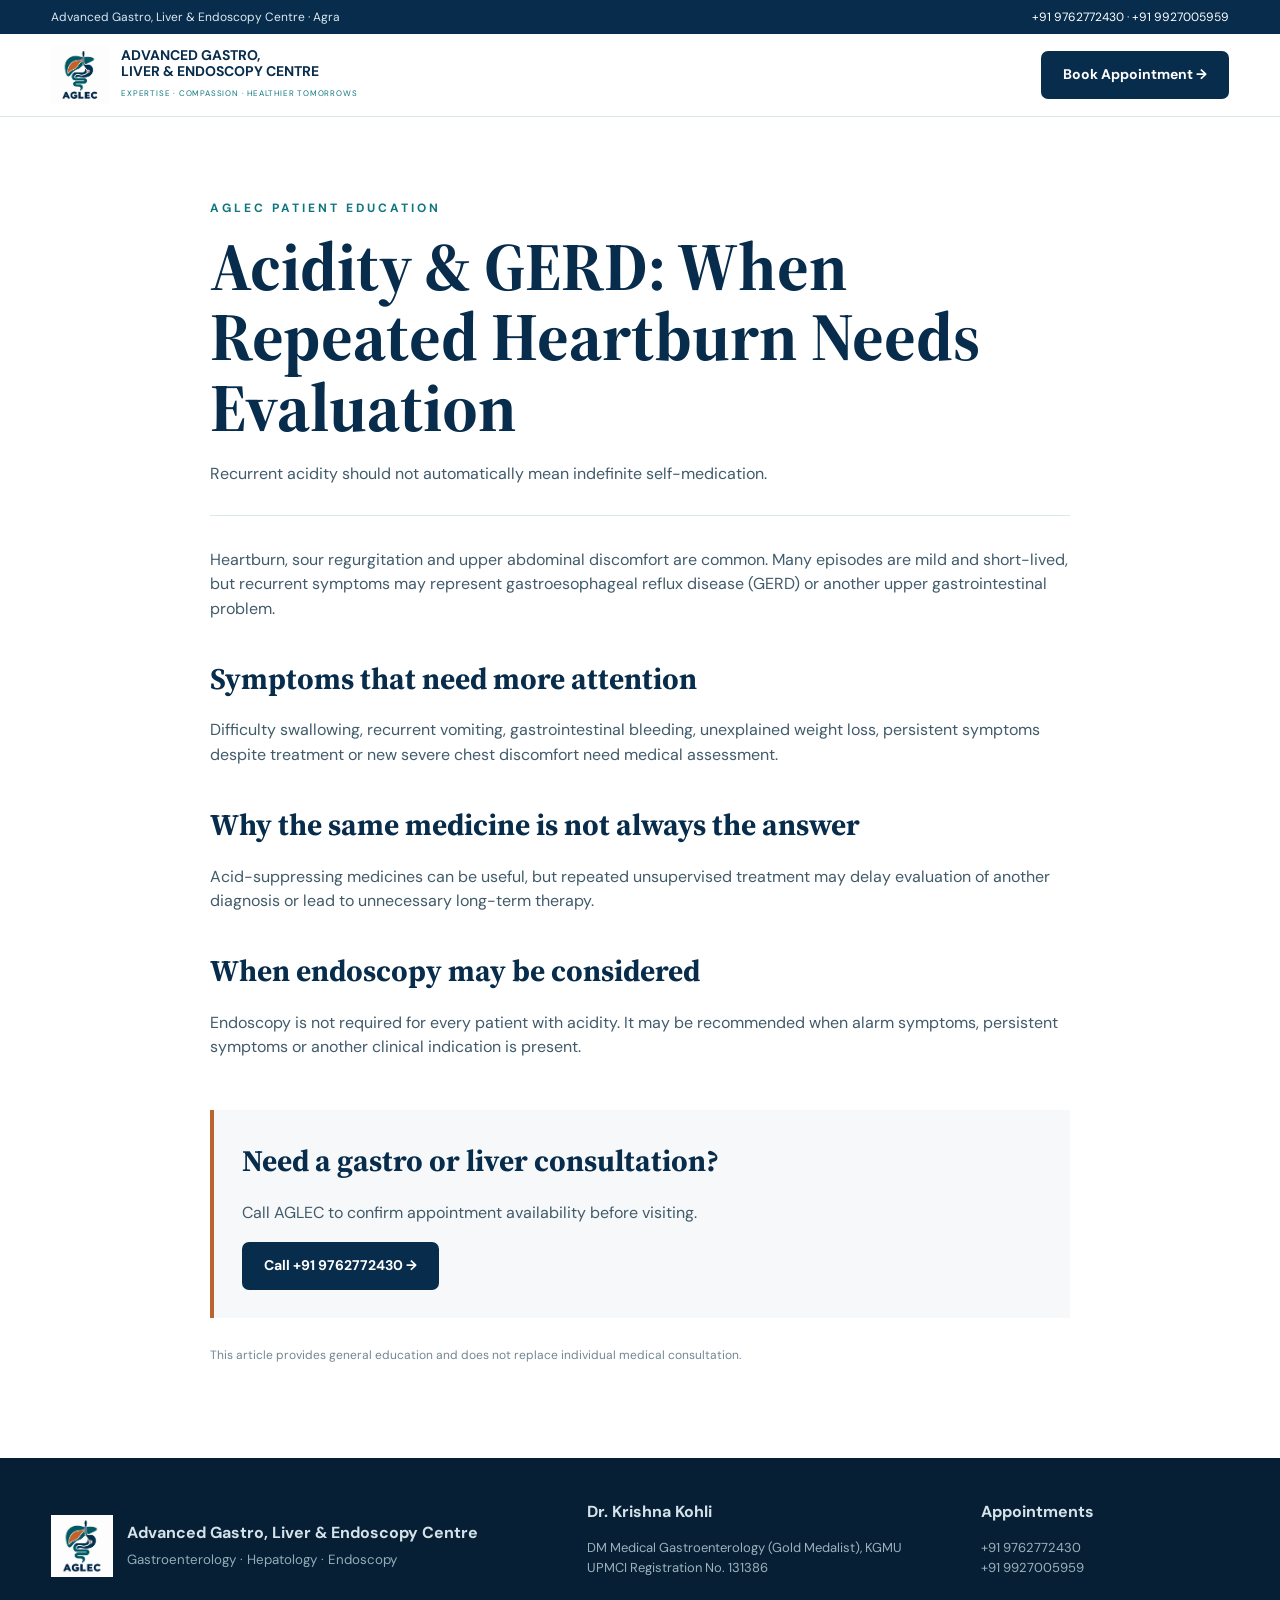
==== blog-acidity-gerd-agra.html @ e85289e2 "Add files via upload" ====
<!doctype html><html lang="en-IN"><head><meta charset="utf-8"><meta name="viewport" content="width=device-width,initial-scale=1"><meta name="theme-color" content="#082d4c"><link rel="stylesheet" href="styles.css"><link rel="icon" href="aglec-logo.jpg"><link rel="preconnect" href="https://fonts.googleapis.com"><link rel="preconnect" href="https://fonts.gstatic.com" crossorigin><link href="https://fonts.googleapis.com/css2?family=DM+Sans:wght@400;500;600;700&family=Source+Serif+4:opsz,wght@8..60,600;8..60,700&display=swap" rel="stylesheet"><title>Acidity & GERD: When Repeated Heartburn Needs Evaluation | AGLEC Agra</title><meta name="description" content="Recurrent acidity should not automatically mean indefinite self-medication."><link rel="canonical" href="https://singhpradi-cyber.github.io/aglec/blog-acidity-gerd-agra.html"></head><body><div class="topbar"><div class="wrap topbar-row"><span>Advanced Gastro, Liver & Endoscopy Centre · Agra</span><span><a href="tel:+919762772430">+91 9762772430</a> · <a href="tel:+919927005959">+91 9927005959</a></span></div></div><header class="header"><div class="wrap header-row"><a class="brand" href="index.html"><img src="aglec-logo.jpg" alt="AGLEC logo"><div><strong>ADVANCED GASTRO,<br>LIVER & ENDOSCOPY CENTRE</strong><small>EXPERTISE · COMPASSION · HEALTHIER TOMORROWS</small></div></a><a class="book" style="margin-left:auto" href="tel:+919762772430">Book Appointment →</a></div></header><main><article class="article wrap"><div class="eyebrow">AGLEC PATIENT EDUCATION</div><h1>Acidity & GERD: When Repeated Heartburn Needs Evaluation</h1><p class="article-deck">Recurrent acidity should not automatically mean indefinite self-medication.</p><p>Heartburn, sour regurgitation and upper abdominal discomfort are common. Many episodes are mild and short-lived, but recurrent symptoms may represent gastroesophageal reflux disease (GERD) or another upper gastrointestinal problem.</p><h2>Symptoms that need more attention</h2><p>Difficulty swallowing, recurrent vomiting, gastrointestinal bleeding, unexplained weight loss, persistent symptoms despite treatment or new severe chest discomfort need medical assessment.</p><h2>Why the same medicine is not always the answer</h2><p>Acid-suppressing medicines can be useful, but repeated unsupervised treatment may delay evaluation of another diagnosis or lead to unnecessary long-term therapy.</p><h2>When endoscopy may be considered</h2><p>Endoscopy is not required for every patient with acidity. It may be recommended when alarm symptoms, persistent symptoms or another clinical indication is present.</p><div class="article-cta"><h2>Need a gastro or liver consultation?</h2><p>Call AGLEC to confirm appointment availability before visiting.</p><a class="book" href="tel:+919762772430">Call +91 9762772430 →</a></div><p class="article-note">This article provides general education and does not replace individual medical consultation.</p></article></main><footer><div class="wrap footer-grid"><div class="footer-brand"><img src="aglec-logo.jpg" alt="AGLEC logo"><div><strong>Advanced Gastro, Liver & Endoscopy Centre</strong><small>Gastroenterology · Hepatology · Endoscopy</small></div></div><div><strong>Dr. Krishna Kohli</strong><p>DM Medical Gastroenterology (Gold Medalist), KGMU<br>UPMCI Registration No. 131386</p></div><div><strong>Appointments</strong><p><a href="tel:+919762772430">+91 9762772430</a><br><a href="tel:+919927005959">+91 9927005959</a></p></div></div></footer></body></html>
---- styles.css ----
:root{--navy:#082d4c;--navy2:#0b3d63;--teal:#0f7680;--orange:#b9652f;--orange2:#e7a06f;--ink:#172b3b;--muted:#647482;--bg:#f7fafb;--line:#dce7ea;--white:#fff;--shadow:0 20px 50px rgba(11,45,73,.08)}*{box-sizing:border-box}html{scroll-behavior:smooth}body{margin:0;font-family:'DM Sans',sans-serif;color:var(--ink);background:#fff;line-height:1.55}a{color:inherit;text-decoration:none}img{max-width:100%;display:block}.wrap{width:min(1240px,92%);margin:auto}.topbar{background:var(--navy);color:#dbe8ef;font-size:12px}.topbar-row{min-height:34px;display:flex;align-items:center;justify-content:space-between;gap:20px}.topbar a{color:#fff}.header{position:sticky;top:0;z-index:30;background:rgba(255,255,255,.97);border-bottom:1px solid var(--line);backdrop-filter:blur(10px)}.header-row{min-height:82px;display:flex;align-items:center;gap:28px}.brand{display:flex;align-items:center;gap:12px;min-width:300px}.brand img{width:58px;height:58px;object-fit:contain}.brand strong{font-size:14px;line-height:1.15;color:var(--navy);display:block}.brand small{font-size:8px;letter-spacing:.8px;color:var(--teal)}.desktop-nav{display:flex;align-items:center;gap:22px;margin-left:auto}.desktop-nav a{font-size:13px;font-weight:600;color:#244157}.desktop-nav a:hover{color:var(--teal)}.book,.outline,.whatsapp,.light-btn{display:inline-flex;align-items:center;justify-content:center;gap:10px;min-height:48px;padding:0 22px;border-radius:7px;font-weight:700;font-size:14px;white-space:nowrap}.book{background:var(--navy);color:#fff}.book:hover{background:#0c436d}.top-book{background:var(--orange);margin-left:8px}.outline{border:1.5px solid var(--navy);color:var(--navy);background:#fff}.whatsapp{background:#118a6b;color:#fff}.menu-btn{display:none;margin-left:auto;background:none;border:0;font-size:28px;color:var(--navy)}.mobile-menu{display:none;background:white;border-top:1px solid var(--line);padding:10px 4% 18px}.mobile-menu a{display:block;padding:12px 0;border-bottom:1px solid #eef3f4;font-weight:600}.hero{background:linear-gradient(100deg,#fff 0%,#f6fbfc 53%,#e8f5f8 100%);overflow:hidden}.hero-grid{min-height:640px;display:grid;grid-template-columns:1fr 1.05fr;align-items:stretch}.hero-copy{padding:68px 44px 54px 0;align-self:center}.eyebrow{font-size:12px;font-weight:700;letter-spacing:3px;color:var(--teal);margin-bottom:14px}.eyebrow.light{color:#9ad7dc}.hero h1,.section h2,.doctor-section h2{font-family:'Source Serif 4',serif}.hero h1{font-size:clamp(46px,5vw,72px);line-height:.98;letter-spacing:-2px;color:var(--navy);margin:0 0 24px}.hero h1 span{color:var(--orange)}.hero-copy>p{font-size:17px;color:#334d60;max-width:640px}.actions{display:flex;gap:14px;flex-wrap:wrap;margin:28px 0}.hero-features{display:grid;grid-template-columns:repeat(4,1fr);gap:0;margin-top:30px;border-top:1px solid var(--line);padding-top:25px}.hero-features div{padding:0 15px;border-right:1px solid var(--line);font-size:12px;color:#3a5669}.hero-features div:first-child{padding-left:0}.hero-features div:last-child{border-right:0}.hero-visual{position:relative;min-height:640px;display:flex;align-items:stretch}.hero-anatomy{width:100%;height:100%;object-fit:cover;object-position:center}.doctor-card{position:absolute;right:18px;top:35px;width:300px;background:rgba(255,255,255,.95);border-radius:8px;box-shadow:var(--shadow);overflow:hidden}.doctor-card>img{height:245px;width:100%;object-fit:cover;object-position:center 20%}.doctor-card-copy{padding:16px 18px 18px}.doctor-card h2{font-family:'Source Serif 4',serif;color:var(--navy);margin:0;font-size:28px}.doctor-card p{margin:4px 0 10px;font-size:13px;color:#304d62}.doctor-card ul{margin:0;padding-left:18px;font-size:11px;color:#355064}.section{padding:84px 0}.section-head{display:grid;grid-template-columns:1fr .9fr;gap:70px;align-items:end;margin-bottom:32px}.section h2{font-size:clamp(36px,4vw,54px);line-height:1.05;color:var(--navy);margin:0}.section h2 span{color:var(--orange)}.section-head p{margin:0;color:var(--muted);font-size:15px}.liver{background:#fbf8f4}.liver-grid{display:grid;grid-template-columns:repeat(4,1fr);gap:14px}.liver-grid article{background:#fff;border:1px solid #ece6df;padding:26px;border-radius:6px}.big-icon{font-size:44px;color:var(--orange);height:52px}.liver-grid h3{font-family:'Source Serif 4',serif;font-size:24px;color:var(--navy);margin:10px 0}.liver-grid p{font-size:14px;color:#566b79}.liver-grid a{font-size:13px;color:var(--orange);font-weight:700}.endoscopy{background:var(--navy);color:#e9f2f6}.endoscopy-grid{display:grid;grid-template-columns:1fr .95fr;gap:60px;align-items:center}.endoscopy h2{color:#fff}.endoscopy p{color:#c9dbe4;font-size:16px}.ticks{columns:2;gap:30px;padding-left:18px;color:#edf5f8}.ticks li{break-inside:avoid;margin:10px 0}.light-btn{background:#fff;color:var(--navy);margin-top:16px}.endoscopy-media{position:relative}.endoscopy-media img{height:440px;width:100%;object-fit:cover;border-radius:8px;filter:saturate(.88)}.endoscopy-note{position:absolute;right:20px;bottom:20px;background:rgba(255,255,255,.9);color:var(--navy);padding:14px 18px;font-family:'Source Serif 4',serif;font-size:22px}.services{background:#fff}.service-grid{display:grid;grid-template-columns:repeat(3,1fr);border-top:1px solid var(--line);border-left:1px solid var(--line)}.service-grid article{padding:28px;border-right:1px solid var(--line);border-bottom:1px solid var(--line);min-height:170px}.service-grid h3{font-family:'Source Serif 4',serif;font-size:24px;color:var(--navy);margin:0 0 8px}.service-grid p{color:var(--muted);font-size:14px}.doctor-section{background:#f7fafb}.doctor-grid{display:grid;grid-template-columns:.78fr 1.22fr;gap:70px;align-items:center}.portrait{background:#eaf4f7;border-radius:8px;overflow:hidden}.portrait img{width:100%;height:610px;object-fit:cover;object-position:center 18%}.doctor-section h2{font-size:58px;margin:0;color:var(--navy)}.doctor-subtitle{color:var(--teal);font-size:24px;margin:0 0 10px}.doctor-intro{color:#4d6676;max-width:760px}.credential-grid{display:grid;grid-template-columns:1fr 1fr;border-top:1px solid var(--line);border-left:1px solid var(--line);margin-top:26px}.credential-grid div{padding:16px 18px;border-right:1px solid var(--line);border-bottom:1px solid var(--line)}.credential-grid strong,.credential-grid span{display:block}.credential-grid strong{color:var(--navy);font-size:13px}.credential-grid span{color:var(--muted);font-size:12px;margin-top:4px}.doctor-actions{display:flex;gap:12px;margin-top:24px}.about{background:#fff}.two-col{display:grid;grid-template-columns:1fr 1.15fr;gap:80px}.two-col p{color:var(--muted);font-size:16px}.principles{display:grid;grid-template-columns:1fr 1fr;border-top:1px solid var(--line);border-left:1px solid var(--line)}.principles div{padding:22px;border-right:1px solid var(--line);border-bottom:1px solid var(--line)}.principles strong,.principles span{display:block}.principles strong{font-family:'Source Serif 4',serif;color:var(--navy);font-size:21px}.principles span{font-size:13px;color:var(--muted);margin-top:6px}.blogs{background:#f7fafb}.blog-grid{display:grid;grid-template-columns:repeat(3,1fr);gap:16px}.blog-grid article{background:#fff;border:1px solid var(--line);padding:24px}.blog-grid span{font-size:11px;letter-spacing:1.5px;color:var(--orange);font-weight:700}.blog-grid h3{font-family:'Source Serif 4',serif;color:var(--navy);font-size:24px;line-height:1.15}.blog-grid p{color:var(--muted);font-size:13px}.blog-grid a{font-size:13px;color:var(--teal);font-weight:700}.faq details{border-top:1px solid var(--line);padding:18px 0}.faq summary{font-weight:700;color:var(--navy);cursor:pointer}.faq p{color:var(--muted);max-width:900px}.contact{background:#f7fafb}.contact-grid{display:grid;grid-template-columns:.8fr 1.2fr;gap:50px}.contact-lines p{color:#4f6776}.contact iframe{width:100%;height:430px;border:0;border-radius:8px}footer{background:#071f34;color:#d4e2e9;padding:42px 0 28px}.footer-grid{display:grid;grid-template-columns:1.4fr 1fr .7fr;gap:40px}.footer-brand{display:flex;gap:14px;align-items:center}.footer-brand img{width:62px;height:62px;object-fit:contain}.footer-brand strong,.footer-brand small{display:block}.footer-brand small{color:#93acb9;margin-top:4px}.footer-grid p{color:#9cb2be;font-size:13px}.copyright{border-top:1px solid rgba(255,255,255,.1);margin-top:28px;padding-top:18px;font-size:12px;color:#7895a3}.mobile-actions{display:none;position:fixed;left:0;right:0;bottom:0;z-index:50;grid-template-columns:1fr 1fr}.mobile-actions a{color:#fff;padding:11px 8px;text-align:center;font-size:12px}.mobile-actions a:first-child{background:var(--navy)}.mobile-actions a:last-child{background:#118a6b}
@media(max-width:1080px){.desktop-nav{display:none}.top-book{display:none}.menu-btn{display:block}.brand{min-width:0}.hero-grid{grid-template-columns:1fr}.hero-copy{padding:52px 0 24px}.hero-visual{min-height:520px}.doctor-card{width:270px}.section-head,.endoscopy-grid,.doctor-grid,.two-col,.contact-grid{grid-template-columns:1fr}.liver-grid{grid-template-columns:1fr 1fr}.service-grid{grid-template-columns:1fr 1fr}.blog-grid{grid-template-columns:1fr 1fr}.portrait img{height:560px}.footer-grid{grid-template-columns:1fr 1fr}}
@media(max-width:700px){body{padding-bottom:64px}.topbar{display:none}.header-row{min-height:72px}.brand img{width:48px;height:48px}.brand strong{font-size:11px}.brand small{font-size:6px}.mobile-menu.open{display:block}.hero-grid{display:block}.hero-copy{padding:42px 0 18px}.hero h1{font-size:43px}.hero-copy>p{font-size:15px}.hero-features{grid-template-columns:1fr 1fr;gap:16px}.hero-features div{border-right:0;padding:0}.hero-visual{min-height:auto;display:block}.hero-anatomy{height:310px}.doctor-card{position:relative;right:auto;top:auto;width:100%;margin-top:14px;display:grid;grid-template-columns:120px 1fr}.doctor-card>img{height:100%;min-height:185px}.doctor-card h2{font-size:23px}.section{padding:60px 0}.section-head{gap:16px}.section h2{font-size:38px}.liver-grid,.service-grid,.blog-grid,.credential-grid,.principles{grid-template-columns:1fr}.endoscopy-grid{gap:26px}.endoscopy-media img{height:300px}.ticks{columns:1}.portrait img{height:460px}.doctor-section h2{font-size:44px}.doctor-actions,.actions{display:grid;grid-template-columns:1fr}.book,.outline,.whatsapp,.light-btn{width:100%}.mobile-actions{display:grid}.footer-grid{grid-template-columns:1fr}.contact iframe{height:320px}.liver-grid article{padding:22px}.service-grid article{min-height:auto}.section-head p{font-size:14px}}
.article{max-width:860px;padding:82px 0}.article h1{font-family:'Source Serif 4',serif;color:var(--navy);font-size:clamp(42px,6vw,68px);line-height:1.04;margin:0 0 18px}.article-deck{font-size:19px;color:#526a79;border-bottom:1px solid var(--line);padding-bottom:28px;margin-bottom:32px}.article h2{font-family:'Source Serif 4',serif;color:var(--navy);font-size:30px;margin:34px 0 10px}.article p{font-size:16px;color:#415b6b}.article-cta{margin-top:50px;background:#f6f8f9;border-left:4px solid var(--orange);padding:28px}.article-cta h2{margin-top:0}.article-note{font-size:12px!important;color:#738692!important;margin-top:28px}
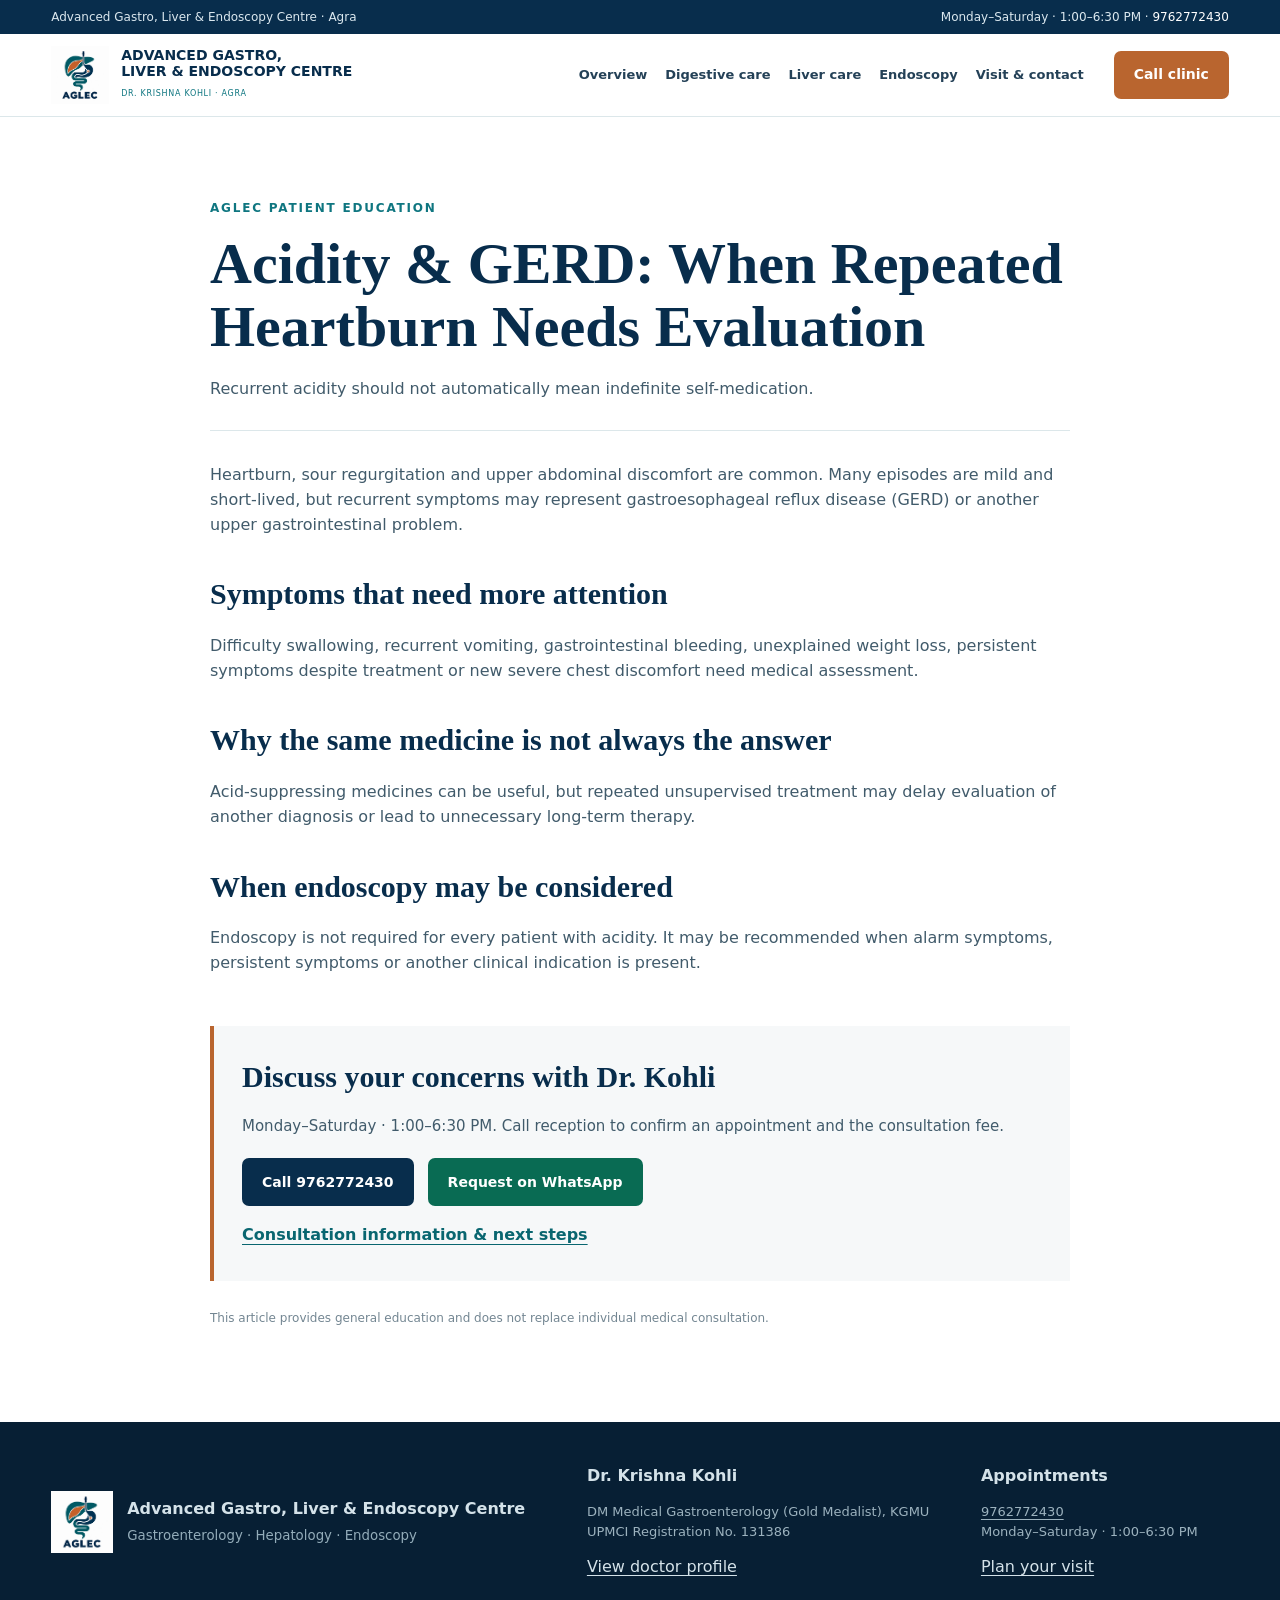
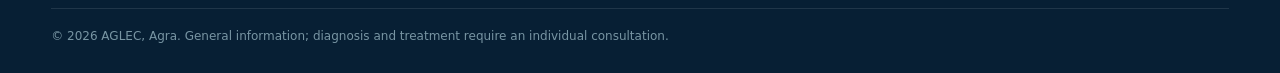
==== commit 558d0b81: "Improve Dr Kohli consultation pages and clinic contact routes Add digestive, liver, endoscopy and co" ====
--- a/blog-acidity-gerd-agra.html
+++ b/blog-acidity-gerd-agra.html
@@ -1 +1,9 @@
-<!doctype html><html lang="en-IN"><head><meta charset="utf-8"><meta name="viewport" content="width=device-width,initial-scale=1"><meta name="theme-color" content="#082d4c"><link rel="stylesheet" href="styles.css"><link rel="icon" href="aglec-logo.jpg"><link rel="preconnect" href="https://fonts.googleapis.com"><link rel="preconnect" href="https://fonts.gstatic.com" crossorigin><link href="https://fonts.googleapis.com/css2?family=DM+Sans:wght@400;500;600;700&family=Source+Serif+4:opsz,wght@8..60,600;8..60,700&display=swap" rel="stylesheet"><title>Acidity & GERD: When Repeated Heartburn Needs Evaluation | AGLEC Agra</title><meta name="description" content="Recurrent acidity should not automatically mean indefinite self-medication."><link rel="canonical" href="https://singhpradi-cyber.github.io/aglec/blog-acidity-gerd-agra.html"></head><body><div class="topbar"><div class="wrap topbar-row"><span>Advanced Gastro, Liver & Endoscopy Centre · Agra</span><span><a href="tel:+919762772430">+91 9762772430</a> · <a href="tel:+919927005959">+91 9927005959</a></span></div></div><header class="header"><div class="wrap header-row"><a class="brand" href="index.html"><img src="aglec-logo.jpg" alt="AGLEC logo"><div><strong>ADVANCED GASTRO,<br>LIVER & ENDOSCOPY CENTRE</strong><small>EXPERTISE · COMPASSION · HEALTHIER TOMORROWS</small></div></a><a class="book" style="margin-left:auto" href="tel:+919762772430">Book Appointment →</a></div></header><main><article class="article wrap"><div class="eyebrow">AGLEC PATIENT EDUCATION</div><h1>Acidity & GERD: When Repeated Heartburn Needs Evaluation</h1><p class="article-deck">Recurrent acidity should not automatically mean indefinite self-medication.</p><p>Heartburn, sour regurgitation and upper abdominal discomfort are common. Many episodes are mild and short-lived, but recurrent symptoms may represent gastroesophageal reflux disease (GERD) or another upper gastrointestinal problem.</p><h2>Symptoms that need more attention</h2><p>Difficulty swallowing, recurrent vomiting, gastrointestinal bleeding, unexplained weight loss, persistent symptoms despite treatment or new severe chest discomfort need medical assessment.</p><h2>Why the same medicine is not always the answer</h2><p>Acid-suppressing medicines can be useful, but repeated unsupervised treatment may delay evaluation of another diagnosis or lead to unnecessary long-term therapy.</p><h2>When endoscopy may be considered</h2><p>Endoscopy is not required for every patient with acidity. It may be recommended when alarm symptoms, persistent symptoms or another clinical indication is present.</p><div class="article-cta"><h2>Need a gastro or liver consultation?</h2><p>Call AGLEC to confirm appointment availability before visiting.</p><a class="book" href="tel:+919762772430">Call +91 9762772430 →</a></div><p class="article-note">This article provides general education and does not replace individual medical consultation.</p></article></main><footer><div class="wrap footer-grid"><div class="footer-brand"><img src="aglec-logo.jpg" alt="AGLEC logo"><div><strong>Advanced Gastro, Liver & Endoscopy Centre</strong><small>Gastroenterology · Hepatology · Endoscopy</small></div></div><div><strong>Dr. Krishna Kohli</strong><p>DM Medical Gastroenterology (Gold Medalist), KGMU<br>UPMCI Registration No. 131386</p></div><div><strong>Appointments</strong><p><a href="tel:+919762772430">+91 9762772430</a><br><a href="tel:+919927005959">+91 9927005959</a></p></div></div></footer></body></html>+<!DOCTYPE html>
+<html lang="en-IN"><head>
+<!-- Google Ads tag for Midas Touch account 460-178-3897. -->
+
+
+<meta charset="utf-8"/><meta content="width=device-width, initial-scale=1, viewport-fit=cover" name="viewport"/><meta content="#082d4c" name="theme-color"/><link href="styles.css?v=20261111-1" rel="stylesheet"/><link href="aglec-logo.jpg" rel="icon"/><title>Acidity &amp; GERD: When Repeated Heartburn Needs Evaluation | AGLEC Agra</title><meta content="Recurrent acidity should not automatically mean indefinite self-medication." name="description"/><link href="https://www.bestgastroenterologistinagra.com/blog-acidity-gerd-agra.html" rel="canonical"/><script defer="" src="script.js?v=20261111-1"></script></head><body><a class="skip-link" href="#main-content">Skip to content</a>
+<div class="topbar"><div class="wrap topbar-row"><span>Advanced Gastro, Liver &amp; Endoscopy Centre · Agra</span><span>Monday–Saturday · 1:00–6:30 PM · <a href="tel:+919762772430">9762772430</a></span></div></div>
+<header class="header"><div class="wrap header-row"><a aria-label="AGLEC home" class="brand" href="index.html"><img alt="AGLEC" height="58" src="aglec-logo.jpg" width="58"/><div><strong>ADVANCED GASTRO,<br/>LIVER &amp; ENDOSCOPY CENTRE</strong><small>DR. KRISHNA KOHLI · AGRA</small></div></a><nav aria-label="Main navigation" class="desktop-nav"><a href="index.html">Overview</a><a href="digestive-care-agra.html">Digestive care</a><a href="liver-specialist-agra.html">Liver care</a><a href="endoscopy-agra.html">Endoscopy</a><a href="contact.html">Visit &amp; contact</a></nav><a class="book top-book" href="tel:+919762772430">Call clinic</a><button aria-controls="mobileMenu" aria-expanded="false" aria-label="Open menu" class="menu-btn" id="menuBtn" type="button">Menu</button></div><nav aria-label="Mobile navigation" class="mobile-menu" id="mobileMenu"><a href="index.html">Overview</a><a href="digestive-care-agra.html">Digestive care</a><a href="liver-specialist-agra.html">Liver care</a><a href="endoscopy-agra.html">Endoscopy</a><a href="contact.html">Visit &amp; contact</a></nav></header><main id="main-content"><article class="article wrap"><div class="eyebrow">AGLEC PATIENT EDUCATION</div><h1>Acidity &amp; GERD: When Repeated Heartburn Needs Evaluation</h1><p class="article-deck">Recurrent acidity should not automatically mean indefinite self-medication.</p><p>Heartburn, sour regurgitation and upper abdominal discomfort are common. Many episodes are mild and short-lived, but recurrent symptoms may represent gastroesophageal reflux disease (GERD) or another upper gastrointestinal problem.</p><h2>Symptoms that need more attention</h2><p>Difficulty swallowing, recurrent vomiting, gastrointestinal bleeding, unexplained weight loss, persistent symptoms despite treatment or new severe chest discomfort need medical assessment.</p><h2>Why the same medicine is not always the answer</h2><p>Acid-suppressing medicines can be useful, but repeated unsupervised treatment may delay evaluation of another diagnosis or lead to unnecessary long-term therapy.</p><h2>When endoscopy may be considered</h2><p>Endoscopy is not required for every patient with acidity. It may be recommended when alarm symptoms, persistent symptoms or another clinical indication is present.</p><div class="article-cta"><h2>Discuss your concerns with Dr. Kohli</h2><p>Monday–Saturday · 1:00–6:30 PM. Call reception to confirm an appointment and the consultation fee.</p><div class="actions"><a class="book" href="tel:+919762772430">Call 9762772430</a><a class="whatsapp" href="https://wa.me/919927005959?text=Hello%2C%20I%20would%20like%20to%20request%20an%20appointment%20with%20Dr.%20Krishna%20Kohli%20at%20AGLEC%2C%20Agra.%20Please%20confirm%20the%20consultation%20time%20and%20fee." rel="noopener" target="_blank">Request on WhatsApp</a></div><a class="text-link" href="digestive-care-agra.html">Consultation information &amp; next steps</a></div><p class="article-note">This article provides general education and does not replace individual medical consultation.</p></article></main><footer><div class="wrap footer-grid"><div class="footer-brand"><img alt="AGLEC" height="62" loading="lazy" src="aglec-logo.jpg" width="62"/><div><strong>Advanced Gastro, Liver &amp; Endoscopy Centre</strong><small>Gastroenterology · Hepatology · Endoscopy</small></div></div><div><strong>Dr. Krishna Kohli</strong><p>DM Medical Gastroenterology (Gold Medalist), KGMU<br/>UPMCI Registration No. 131386</p><a href="index.html#doctor">View doctor profile</a></div><div><strong>Appointments</strong><p><a href="tel:+919762772430">9762772430</a><br/>Monday–Saturday · 1:00–6:30 PM</p><a href="contact.html">Plan your visit</a></div></div><div class="wrap copyright">© 2026 AGLEC, Agra. General information; diagnosis and treatment require an individual consultation.</div></footer>
+<nav aria-label="Quick clinic contact" class="mobile-actions"><a href="tel:+919762772430">Call clinic<strong>9762772430</strong></a><a href="https://wa.me/919927005959?text=Hello%2C%20I%20would%20like%20to%20request%20an%20appointment%20with%20Dr.%20Krishna%20Kohli%20at%20AGLEC%2C%20Agra.%20Please%20confirm%20the%20consultation%20time%20and%20fee." rel="noopener" target="_blank">WhatsApp<strong>Appointment request</strong></a><a href="https://www.google.com/maps/dir/?api=1&amp;destination=Dr.+Krishna+Kohli+-+DM+Gastroenterology+(Gold+Medalist)+KGMU,+Advanced+Superspeciality+Medical+Centre,+12+UGF,+Vijay+Business+World,+Near+Bhagat+Halwai,+Opp.+Kargil+Petrol+Pump,+Agra,+Uttar+Pradesh,+282007&amp;destination_place_id=ChIJNYV8R8t3dDkRwiCrJwYga7k" rel="noopener" target="_blank">Directions<strong>Agra clinic</strong></a></nav></body></html>
--- a/styles.css
+++ b/styles.css
@@ -1,4 +1,69 @@
-:root{--navy:#082d4c;--navy2:#0b3d63;--teal:#0f7680;--orange:#b9652f;--orange2:#e7a06f;--ink:#172b3b;--muted:#647482;--bg:#f7fafb;--line:#dce7ea;--white:#fff;--shadow:0 20px 50px rgba(11,45,73,.08)}*{box-sizing:border-box}html{scroll-behavior:smooth}body{margin:0;font-family:'DM Sans',sans-serif;color:var(--ink);background:#fff;line-height:1.55}a{color:inherit;text-decoration:none}img{max-width:100%;display:block}.wrap{width:min(1240px,92%);margin:auto}.topbar{background:var(--navy);color:#dbe8ef;font-size:12px}.topbar-row{min-height:34px;display:flex;align-items:center;justify-content:space-between;gap:20px}.topbar a{color:#fff}.header{position:sticky;top:0;z-index:30;background:rgba(255,255,255,.97);border-bottom:1px solid var(--line);backdrop-filter:blur(10px)}.header-row{min-height:82px;display:flex;align-items:center;gap:28px}.brand{display:flex;align-items:center;gap:12px;min-width:300px}.brand img{width:58px;height:58px;object-fit:contain}.brand strong{font-size:14px;line-height:1.15;color:var(--navy);display:block}.brand small{font-size:8px;letter-spacing:.8px;color:var(--teal)}.desktop-nav{display:flex;align-items:center;gap:22px;margin-left:auto}.desktop-nav a{font-size:13px;font-weight:600;color:#244157}.desktop-nav a:hover{color:var(--teal)}.book,.outline,.whatsapp,.light-btn{display:inline-flex;align-items:center;justify-content:center;gap:10px;min-height:48px;padding:0 22px;border-radius:7px;font-weight:700;font-size:14px;white-space:nowrap}.book{background:var(--navy);color:#fff}.book:hover{background:#0c436d}.top-book{background:var(--orange);margin-left:8px}.outline{border:1.5px solid var(--navy);color:var(--navy);background:#fff}.whatsapp{background:#118a6b;color:#fff}.menu-btn{display:none;margin-left:auto;background:none;border:0;font-size:28px;color:var(--navy)}.mobile-menu{display:none;background:white;border-top:1px solid var(--line);padding:10px 4% 18px}.mobile-menu a{display:block;padding:12px 0;border-bottom:1px solid #eef3f4;font-weight:600}.hero{background:linear-gradient(100deg,#fff 0%,#f6fbfc 53%,#e8f5f8 100%);overflow:hidden}.hero-grid{min-height:640px;display:grid;grid-template-columns:1fr 1.05fr;align-items:stretch}.hero-copy{padding:68px 44px 54px 0;align-self:center}.eyebrow{font-size:12px;font-weight:700;letter-spacing:3px;color:var(--teal);margin-bottom:14px}.eyebrow.light{color:#9ad7dc}.hero h1,.section h2,.doctor-section h2{font-family:'Source Serif 4',serif}.hero h1{font-size:clamp(46px,5vw,72px);line-height:.98;letter-spacing:-2px;color:var(--navy);margin:0 0 24px}.hero h1 span{color:var(--orange)}.hero-copy>p{font-size:17px;color:#334d60;max-width:640px}.actions{display:flex;gap:14px;flex-wrap:wrap;margin:28px 0}.hero-features{display:grid;grid-template-columns:repeat(4,1fr);gap:0;margin-top:30px;border-top:1px solid var(--line);padding-top:25px}.hero-features div{padding:0 15px;border-right:1px solid var(--line);font-size:12px;color:#3a5669}.hero-features div:first-child{padding-left:0}.hero-features div:last-child{border-right:0}.hero-visual{position:relative;min-height:640px;display:flex;align-items:stretch}.hero-anatomy{width:100%;height:100%;object-fit:cover;object-position:center}.doctor-card{position:absolute;right:18px;top:35px;width:300px;background:rgba(255,255,255,.95);border-radius:8px;box-shadow:var(--shadow);overflow:hidden}.doctor-card>img{height:245px;width:100%;object-fit:cover;object-position:center 20%}.doctor-card-copy{padding:16px 18px 18px}.doctor-card h2{font-family:'Source Serif 4',serif;color:var(--navy);margin:0;font-size:28px}.doctor-card p{margin:4px 0 10px;font-size:13px;color:#304d62}.doctor-card ul{margin:0;padding-left:18px;font-size:11px;color:#355064}.section{padding:84px 0}.section-head{display:grid;grid-template-columns:1fr .9fr;gap:70px;align-items:end;margin-bottom:32px}.section h2{font-size:clamp(36px,4vw,54px);line-height:1.05;color:var(--navy);margin:0}.section h2 span{color:var(--orange)}.section-head p{margin:0;color:var(--muted);font-size:15px}.liver{background:#fbf8f4}.liver-grid{display:grid;grid-template-columns:repeat(4,1fr);gap:14px}.liver-grid article{background:#fff;border:1px solid #ece6df;padding:26px;border-radius:6px}.big-icon{font-size:44px;color:var(--orange);height:52px}.liver-grid h3{font-family:'Source Serif 4',serif;font-size:24px;color:var(--navy);margin:10px 0}.liver-grid p{font-size:14px;color:#566b79}.liver-grid a{font-size:13px;color:var(--orange);font-weight:700}.endoscopy{background:var(--navy);color:#e9f2f6}.endoscopy-grid{display:grid;grid-template-columns:1fr .95fr;gap:60px;align-items:center}.endoscopy h2{color:#fff}.endoscopy p{color:#c9dbe4;font-size:16px}.ticks{columns:2;gap:30px;padding-left:18px;color:#edf5f8}.ticks li{break-inside:avoid;margin:10px 0}.light-btn{background:#fff;color:var(--navy);margin-top:16px}.endoscopy-media{position:relative}.endoscopy-media img{height:440px;width:100%;object-fit:cover;border-radius:8px;filter:saturate(.88)}.endoscopy-note{position:absolute;right:20px;bottom:20px;background:rgba(255,255,255,.9);color:var(--navy);padding:14px 18px;font-family:'Source Serif 4',serif;font-size:22px}.services{background:#fff}.service-grid{display:grid;grid-template-columns:repeat(3,1fr);border-top:1px solid var(--line);border-left:1px solid var(--line)}.service-grid article{padding:28px;border-right:1px solid var(--line);border-bottom:1px solid var(--line);min-height:170px}.service-grid h3{font-family:'Source Serif 4',serif;font-size:24px;color:var(--navy);margin:0 0 8px}.service-grid p{color:var(--muted);font-size:14px}.doctor-section{background:#f7fafb}.doctor-grid{display:grid;grid-template-columns:.78fr 1.22fr;gap:70px;align-items:center}.portrait{background:#eaf4f7;border-radius:8px;overflow:hidden}.portrait img{width:100%;height:610px;object-fit:cover;object-position:center 18%}.doctor-section h2{font-size:58px;margin:0;color:var(--navy)}.doctor-subtitle{color:var(--teal);font-size:24px;margin:0 0 10px}.doctor-intro{color:#4d6676;max-width:760px}.credential-grid{display:grid;grid-template-columns:1fr 1fr;border-top:1px solid var(--line);border-left:1px solid var(--line);margin-top:26px}.credential-grid div{padding:16px 18px;border-right:1px solid var(--line);border-bottom:1px solid var(--line)}.credential-grid strong,.credential-grid span{display:block}.credential-grid strong{color:var(--navy);font-size:13px}.credential-grid span{color:var(--muted);font-size:12px;margin-top:4px}.doctor-actions{display:flex;gap:12px;margin-top:24px}.about{background:#fff}.two-col{display:grid;grid-template-columns:1fr 1.15fr;gap:80px}.two-col p{color:var(--muted);font-size:16px}.principles{display:grid;grid-template-columns:1fr 1fr;border-top:1px solid var(--line);border-left:1px solid var(--line)}.principles div{padding:22px;border-right:1px solid var(--line);border-bottom:1px solid var(--line)}.principles strong,.principles span{display:block}.principles strong{font-family:'Source Serif 4',serif;color:var(--navy);font-size:21px}.principles span{font-size:13px;color:var(--muted);margin-top:6px}.blogs{background:#f7fafb}.blog-grid{display:grid;grid-template-columns:repeat(3,1fr);gap:16px}.blog-grid article{background:#fff;border:1px solid var(--line);padding:24px}.blog-grid span{font-size:11px;letter-spacing:1.5px;color:var(--orange);font-weight:700}.blog-grid h3{font-family:'Source Serif 4',serif;color:var(--navy);font-size:24px;line-height:1.15}.blog-grid p{color:var(--muted);font-size:13px}.blog-grid a{font-size:13px;color:var(--teal);font-weight:700}.faq details{border-top:1px solid var(--line);padding:18px 0}.faq summary{font-weight:700;color:var(--navy);cursor:pointer}.faq p{color:var(--muted);max-width:900px}.contact{background:#f7fafb}.contact-grid{display:grid;grid-template-columns:.8fr 1.2fr;gap:50px}.contact-lines p{color:#4f6776}.contact iframe{width:100%;height:430px;border:0;border-radius:8px}footer{background:#071f34;color:#d4e2e9;padding:42px 0 28px}.footer-grid{display:grid;grid-template-columns:1.4fr 1fr .7fr;gap:40px}.footer-brand{display:flex;gap:14px;align-items:center}.footer-brand img{width:62px;height:62px;object-fit:contain}.footer-brand strong,.footer-brand small{display:block}.footer-brand small{color:#93acb9;margin-top:4px}.footer-grid p{color:#9cb2be;font-size:13px}.copyright{border-top:1px solid rgba(255,255,255,.1);margin-top:28px;padding-top:18px;font-size:12px;color:#7895a3}.mobile-actions{display:none;position:fixed;left:0;right:0;bottom:0;z-index:50;grid-template-columns:1fr 1fr}.mobile-actions a{color:#fff;padding:11px 8px;text-align:center;font-size:12px}.mobile-actions a:first-child{background:var(--navy)}.mobile-actions a:last-child{background:#118a6b}
+:root{--navy:#082d4c;--navy2:#0b3d63;--teal:#0f7680;--orange:#b9652f;--orange2:#e7a06f;--ink:#172b3b;--muted:#647482;--bg:#f7fafb;--line:#dce7ea;--white:#fff;--shadow:0 20px 50px rgba(11,45,73,.08)}*{box-sizing:border-box}html{scroll-behavior:smooth}body{margin:0;font-family:system-ui,-apple-system,BlinkMacSystemFont,'Segoe UI',sans-serif;color:var(--ink);background:#fff;line-height:1.55}a{color:inherit;text-decoration:none}img{max-width:100%;display:block}.wrap{width:min(1240px,92%);margin:auto}.topbar{background:var(--navy);color:#dbe8ef;font-size:12px}.topbar-row{min-height:34px;display:flex;align-items:center;justify-content:space-between;gap:20px}.topbar a{color:#fff}.header{position:sticky;top:0;z-index:30;background:rgba(255,255,255,.97);border-bottom:1px solid var(--line);backdrop-filter:blur(10px)}.header-row{min-height:82px;display:flex;align-items:center;gap:28px}.brand{display:flex;align-items:center;gap:12px;min-width:300px}.brand img{width:58px;height:58px;object-fit:contain}.brand strong{font-size:14px;line-height:1.15;color:var(--navy);display:block}.brand small{font-size:8px;letter-spacing:.8px;color:var(--teal)}.desktop-nav{display:flex;align-items:center;gap:22px;margin-left:auto}.desktop-nav a{font-size:13px;font-weight:600;color:#244157}.desktop-nav a:hover{color:var(--teal)}.book,.outline,.whatsapp,.light-btn{display:inline-flex;align-items:center;justify-content:center;gap:10px;min-height:48px;padding:0 22px;border-radius:7px;font-weight:700;font-size:14px;white-space:nowrap}.book{background:var(--navy);color:#fff}.book:hover{background:#0c436d}.top-book{background:var(--orange);margin-left:8px}.outline{border:1.5px solid var(--navy);color:var(--navy);background:#fff}.whatsapp{background:#118a6b;color:#fff}.menu-btn{display:none;margin-left:auto;background:none;border:0;font-size:28px;color:var(--navy)}.mobile-menu{display:none;background:white;border-top:1px solid var(--line);padding:10px 4% 18px}.mobile-menu a{display:block;padding:12px 0;border-bottom:1px solid #eef3f4;font-weight:600}.hero{background:linear-gradient(100deg,#fff 0%,#f6fbfc 53%,#e8f5f8 100%);overflow:hidden}.hero-grid{min-height:640px;display:grid;grid-template-columns:1fr 1.05fr;align-items:stretch}.hero-copy{padding:68px 44px 54px 0;align-self:center}.eyebrow{font-size:12px;font-weight:700;letter-spacing:3px;color:var(--teal);margin-bottom:14px}.eyebrow.light{color:#9ad7dc}.hero h1,.section h2,.doctor-section h2{font-family:Georgia,'Times New Roman',serif}.hero h1{font-size:clamp(46px,5vw,72px);line-height:.98;letter-spacing:-2px;color:var(--navy);margin:0 0 24px}.hero h1 span{color:var(--orange)}.hero-copy>p{font-size:17px;color:#334d60;max-width:640px}.actions{display:flex;gap:14px;flex-wrap:wrap;margin:28px 0}.hero-features{display:grid;grid-template-columns:repeat(4,1fr);gap:0;margin-top:30px;border-top:1px solid var(--line);padding-top:25px}.hero-features div{padding:0 15px;border-right:1px solid var(--line);font-size:12px;color:#3a5669}.hero-features div:first-child{padding-left:0}.hero-features div:last-child{border-right:0}.hero-visual{position:relative;min-height:640px;display:flex;align-items:stretch}.hero-anatomy{width:100%;height:100%;object-fit:cover;object-position:center}.doctor-card{position:absolute;right:18px;top:35px;width:300px;background:rgba(255,255,255,.95);border-radius:8px;box-shadow:var(--shadow);overflow:hidden}.doctor-card>img{height:245px;width:100%;object-fit:cover;object-position:center 20%}.doctor-card-copy{padding:16px 18px 18px}.doctor-card h2{font-family:Georgia,'Times New Roman',serif;color:var(--navy);margin:0;font-size:28px}.doctor-card p{margin:4px 0 10px;font-size:13px;color:#304d62}.doctor-card ul{margin:0;padding-left:18px;font-size:11px;color:#355064}.section{padding:84px 0}.section-head{display:grid;grid-template-columns:1fr .9fr;gap:70px;align-items:end;margin-bottom:32px}.section h2{font-size:clamp(36px,4vw,54px);line-height:1.05;color:var(--navy);margin:0}.section h2 span{color:var(--orange)}.section-head p{margin:0;color:var(--muted);font-size:15px}.liver{background:#fbf8f4}.liver-grid{display:grid;grid-template-columns:repeat(4,1fr);gap:14px}.liver-grid article{background:#fff;border:1px solid #ece6df;padding:26px;border-radius:6px}.big-icon{font-size:44px;color:var(--orange);height:52px}.liver-grid h3{font-family:Georgia,'Times New Roman',serif;font-size:24px;color:var(--navy);margin:10px 0}.liver-grid p{font-size:14px;color:#566b79}.liver-grid a{font-size:13px;color:var(--orange);font-weight:700}.endoscopy{background:var(--navy);color:#e9f2f6}.endoscopy-grid{display:grid;grid-template-columns:1fr .95fr;gap:60px;align-items:center}.endoscopy h2{color:#fff}.endoscopy p{color:#c9dbe4;font-size:16px}.ticks{columns:2;gap:30px;padding-left:18px;color:#edf5f8}.ticks li{break-inside:avoid;margin:10px 0}.light-btn{background:#fff;color:var(--navy);margin-top:16px}.endoscopy-media{position:relative}.endoscopy-media img{height:440px;width:100%;object-fit:cover;border-radius:8px;filter:saturate(.88)}.endoscopy-note{position:absolute;right:20px;bottom:20px;background:rgba(255,255,255,.9);color:var(--navy);padding:14px 18px;font-family:Georgia,'Times New Roman',serif;font-size:22px}.services{background:#fff}.service-grid{display:grid;grid-template-columns:repeat(3,1fr);border-top:1px solid var(--line);border-left:1px solid var(--line)}.service-grid article{padding:28px;border-right:1px solid var(--line);border-bottom:1px solid var(--line);min-height:170px}.service-grid h3{font-family:Georgia,'Times New Roman',serif;font-size:24px;color:var(--navy);margin:0 0 8px}.service-grid p{color:var(--muted);font-size:14px}.doctor-section{background:#f7fafb}.doctor-grid{display:grid;grid-template-columns:.78fr 1.22fr;gap:70px;align-items:center}.portrait{background:#eaf4f7;border-radius:8px;overflow:hidden}.portrait img{width:100%;height:610px;object-fit:cover;object-position:center 18%}.doctor-section h2{font-size:58px;margin:0;color:var(--navy)}.doctor-subtitle{color:var(--teal);font-size:24px;margin:0 0 10px}.doctor-intro{color:#4d6676;max-width:760px}.credential-grid{display:grid;grid-template-columns:1fr 1fr;border-top:1px solid var(--line);border-left:1px solid var(--line);margin-top:26px}.credential-grid div{padding:16px 18px;border-right:1px solid var(--line);border-bottom:1px solid var(--line)}.credential-grid strong,.credential-grid span{display:block}.credential-grid strong{color:var(--navy);font-size:13px}.credential-grid span{color:var(--muted);font-size:12px;margin-top:4px}.doctor-actions{display:flex;gap:12px;margin-top:24px}.about{background:#fff}.two-col{display:grid;grid-template-columns:1fr 1.15fr;gap:80px}.two-col p{color:var(--muted);font-size:16px}.principles{display:grid;grid-template-columns:1fr 1fr;border-top:1px solid var(--line);border-left:1px solid var(--line)}.principles div{padding:22px;border-right:1px solid var(--line);border-bottom:1px solid var(--line)}.principles strong,.principles span{display:block}.principles strong{font-family:Georgia,'Times New Roman',serif;color:var(--navy);font-size:21px}.principles span{font-size:13px;color:var(--muted);margin-top:6px}.blogs{background:#f7fafb}.blog-grid{display:grid;grid-template-columns:repeat(3,1fr);gap:16px}.blog-grid article{background:#fff;border:1px solid var(--line);padding:24px}.blog-grid span{font-size:11px;letter-spacing:1.5px;color:var(--orange);font-weight:700}.blog-grid h3{font-family:Georgia,'Times New Roman',serif;color:var(--navy);font-size:24px;line-height:1.15}.blog-grid p{color:var(--muted);font-size:13px}.blog-grid a{font-size:13px;color:var(--teal);font-weight:700}.faq details{border-top:1px solid var(--line);padding:18px 0}.faq summary{font-weight:700;color:var(--navy);cursor:pointer}.faq p{color:var(--muted);max-width:900px}.contact{background:#f7fafb}.contact-grid{display:grid;grid-template-columns:.8fr 1.2fr;gap:50px}.contact-lines p{color:#4f6776}.contact iframe{width:100%;height:430px;border:0;border-radius:8px}footer{background:#071f34;color:#d4e2e9;padding:42px 0 28px}.footer-grid{display:grid;grid-template-columns:1.4fr 1fr .7fr;gap:40px}.footer-brand{display:flex;gap:14px;align-items:center}.footer-brand img{width:62px;height:62px;object-fit:contain}.footer-brand strong,.footer-brand small{display:block}.footer-brand small{color:#93acb9;margin-top:4px}.footer-grid p{color:#9cb2be;font-size:13px}.copyright{border-top:1px solid rgba(255,255,255,.1);margin-top:28px;padding-top:18px;font-size:12px;color:#7895a3}.mobile-actions{display:none;position:fixed;left:0;right:0;bottom:0;z-index:50;grid-template-columns:1fr 1fr}.mobile-actions a{color:#fff;padding:11px 8px;text-align:center;font-size:12px}.mobile-actions a:first-child{background:var(--navy)}.mobile-actions a:last-child{background:#118a6b}
 @media(max-width:1080px){.desktop-nav{display:none}.top-book{display:none}.menu-btn{display:block}.brand{min-width:0}.hero-grid{grid-template-columns:1fr}.hero-copy{padding:52px 0 24px}.hero-visual{min-height:520px}.doctor-card{width:270px}.section-head,.endoscopy-grid,.doctor-grid,.two-col,.contact-grid{grid-template-columns:1fr}.liver-grid{grid-template-columns:1fr 1fr}.service-grid{grid-template-columns:1fr 1fr}.blog-grid{grid-template-columns:1fr 1fr}.portrait img{height:560px}.footer-grid{grid-template-columns:1fr 1fr}}
 @media(max-width:700px){body{padding-bottom:64px}.topbar{display:none}.header-row{min-height:72px}.brand img{width:48px;height:48px}.brand strong{font-size:11px}.brand small{font-size:6px}.mobile-menu.open{display:block}.hero-grid{display:block}.hero-copy{padding:42px 0 18px}.hero h1{font-size:43px}.hero-copy>p{font-size:15px}.hero-features{grid-template-columns:1fr 1fr;gap:16px}.hero-features div{border-right:0;padding:0}.hero-visual{min-height:auto;display:block}.hero-anatomy{height:310px}.doctor-card{position:relative;right:auto;top:auto;width:100%;margin-top:14px;display:grid;grid-template-columns:120px 1fr}.doctor-card>img{height:100%;min-height:185px}.doctor-card h2{font-size:23px}.section{padding:60px 0}.section-head{gap:16px}.section h2{font-size:38px}.liver-grid,.service-grid,.blog-grid,.credential-grid,.principles{grid-template-columns:1fr}.endoscopy-grid{gap:26px}.endoscopy-media img{height:300px}.ticks{columns:1}.portrait img{height:460px}.doctor-section h2{font-size:44px}.doctor-actions,.actions{display:grid;grid-template-columns:1fr}.book,.outline,.whatsapp,.light-btn{width:100%}.mobile-actions{display:grid}.footer-grid{grid-template-columns:1fr}.contact iframe{height:320px}.liver-grid article{padding:22px}.service-grid article{min-height:auto}.section-head p{font-size:14px}}
-.article{max-width:860px;padding:82px 0}.article h1{font-family:'Source Serif 4',serif;color:var(--navy);font-size:clamp(42px,6vw,68px);line-height:1.04;margin:0 0 18px}.article-deck{font-size:19px;color:#526a79;border-bottom:1px solid var(--line);padding-bottom:28px;margin-bottom:32px}.article h2{font-family:'Source Serif 4',serif;color:var(--navy);font-size:30px;margin:34px 0 10px}.article p{font-size:16px;color:#415b6b}.article-cta{margin-top:50px;background:#f6f8f9;border-left:4px solid var(--orange);padding:28px}.article-cta h2{margin-top:0}.article-note{font-size:12px!important;color:#738692!important;margin-top:28px}
+.article{max-width:860px;padding:82px 0}.article h1{font-family:Georgia,'Times New Roman',serif;color:var(--navy);font-size:clamp(42px,6vw,68px);line-height:1.04;margin:0 0 18px}.article-deck{font-size:19px;color:#526a79;border-bottom:1px solid var(--line);padding-bottom:28px;margin-bottom:32px}.article h2{font-family:Georgia,'Times New Roman',serif;color:var(--navy);font-size:30px;margin:34px 0 10px}.article p{font-size:16px;color:#415b6b}.article-cta{margin-top:50px;background:#f6f8f9;border-left:4px solid var(--orange);padding:28px}.article-cta h2{margin-top:0}.article-note{font-size:12px!important;color:#738692!important;margin-top:28px}
+
+/* Help mobile visitors reach the clinic and land below the sticky header. */
+section[id]{scroll-margin-top:100px}
+.hero-copy>.hero-doctor{color:var(--navy);font-size:16px;line-height:1.5;margin:0 0 16px}
+.hero-doctor strong{font-size:20px}
+.menu-btn{min-width:44px;min-height:44px}
+@media(max-width:700px){section[id]{scroll-margin-top:84px}.hero-copy{padding-top:28px}.hero h1{font-size:clamp(32px,9vw,40px)}.hero-copy>.hero-doctor{font-size:14px}.hero-doctor strong{font-size:18px}}
+
+/* Shared consultation layout and accessible contact routes. */
+:root{--muted:#4e6574}
+body{overflow-wrap:break-word}
+a:focus-visible,button:focus-visible,summary:focus-visible{outline:3px solid #b9652f;outline-offset:4px}
+.skip-link{position:fixed;z-index:100;left:16px;top:-100px;padding:12px 20px;background:#fff;border:2px solid var(--navy)}
+.skip-link:focus{top:12px}
+.header-row{gap:22px}.brand{min-width:272px}.brand small{letter-spacing:.7px;margin-top:5px}
+.desktop-nav{gap:18px}.desktop-nav a{padding:16px 0;font-size:13px}
+.book,.outline,.whatsapp,.light-btn{white-space:normal;text-align:center;line-height:1.4;padding:13px 20px}
+.whatsapp{background:#096b53}.menu-btn{font:700 14px system-ui,sans-serif;min-width:64px;border:1px solid var(--line);border-radius:6px;cursor:pointer}
+.mobile-menu.open{display:block}
+.hero{background:#f4f8f8;border-bottom:1px solid var(--line)}
+.hero-grid{grid-template-columns:minmax(0,1.35fr) minmax(0,.85fr);min-height:0;gap:60px;padding-top:48px;padding-bottom:48px;align-items:center}
+.hero-copy{padding:12px 0}.eyebrow{letter-spacing:1.8px}
+.hero h1{font-size:clamp(40px,4.5vw,65px);letter-spacing:-1.8px;line-height:1.07;margin-bottom:22px}
+.hero-copy>p{font-size:17px;line-height:1.65}.hero-copy>.hindi{color:var(--teal);font-size:18px;font-weight:600}
+.hero-copy>.hero-hours{font-size:15px;color:var(--navy);padding-left:14px;border-left:3px solid var(--orange);margin-top:22px}
+.hero-copy .actions{margin:22px 0 14px;gap:10px}.hero-visual{min-height:0;display:block}
+.doctor-card{position:static;width:100%;max-width:400px;margin-left:auto;border:1px solid var(--line);border-radius:12px;background:white;box-shadow:0 12px 35px rgba(11,45,73,.06)}
+.doctor-card>img{height:330px;object-fit:cover;object-position:center 18%}.doctor-card-copy{padding:24px}
+.doctor-card h2{font-size:30px}.doctor-card p{font-size:14px;line-height:1.5}.doctor-card a{font-size:13px;text-decoration:underline;text-underline-offset:3px;color:var(--teal)}
+.hero-features{grid-template-columns:1fr 1.2fr;margin-top:26px;padding-top:18px}.hero-features span{display:block;color:var(--muted);margin-top:4px}.hero-features b{color:var(--navy)}
+.text-link{color:#096670;text-decoration:underline;text-underline-offset:4px;font-weight:600;display:inline-block;padding:5px 0}
+.section-action{margin:-8px 0 28px}.section{padding:70px 0}.section h2{font-size:clamp(32px,3.5vw,48px);line-height:1.12}.service-grid a{margin-top:8px;font-size:14px}
+.small{font-size:13px!important;line-height:1.6;color:var(--muted)}
+.landing-grid{display:grid;grid-template-columns:minmax(0,1.2fr) minmax(0,.8fr);gap:64px;align-items:start;padding-top:52px;padding-bottom:52px}
+.landing-hero h1{font-size:clamp(38px,4.3vw,60px)}
+.appointment-card{background:white;padding:30px;border:1px solid var(--line);border-top:4px solid var(--teal);border-radius:8px}
+.appointment-card h2{font:600 28px/1.15 Georgia,serif;color:var(--navy);margin:0 0 8px}.appointment-card>p{margin:0 0 18px;font-size:14px;color:var(--muted)}
+.appointment-card dl{margin:20px 0}.appointment-card dl>div{border-top:1px solid var(--line);padding:14px 0}
+.appointment-card dt{font-size:12px;font-weight:700;color:var(--teal);margin-bottom:5px}.appointment-card dd{margin:0;font-size:15px;color:var(--navy)}
+.appointment-card dd span{color:var(--muted);font-size:12px}.appointment-card>a{width:100%;margin-bottom:10px}.appointment-card>.small{margin:10px 0 0}
+.care-grid{display:grid;grid-template-columns:repeat(3,minmax(0,1fr));gap:24px}.care-grid article{border-top:3px solid #b9652f;padding:20px 22px;background:#f8fafb}
+.care-grid h3,.step-grid h3,.visit-details h3{font:600 25px/1.2 Georgia,serif;color:var(--navy);margin:0 0 14px}
+.care-grid p,.step-grid p{margin-bottom:0;color:var(--muted);font-size:15px}.soft,.preparation{background:#f7f8f5}.preparation{border-top:1px solid var(--line);border-bottom:1px solid var(--line)}
+.step-grid{list-style:none;padding:0;margin:0;display:grid;grid-template-columns:repeat(3,minmax(0,1fr));gap:32px;counter-reset:step}
+.step-grid li{counter-increment:step;border-top:1px solid #cad6d9;padding-top:24px}.step-grid li::before{content:'0' counter(step);display:block;color:var(--teal);font-weight:700;font-size:13px;margin-bottom:12px}
+.narrow{max-width:880px}.faq h2{margin-bottom:26px}.faq summary{padding:8px 0;font-size:17px}.faq details:last-child{border-bottom:1px solid var(--line)}
+.urgent-note{background:#fff7ef;border-left:3px solid var(--orange);padding:20px 24px;margin-bottom:52px}.urgent-note p{margin:6px 0 0;font-size:14px}
+.visit-details{border-left:1px solid #c6d5da;padding-left:40px}.contact h2{margin-bottom:22px}.source-note{padding-top:24px;padding-bottom:24px;font-size:12px;color:var(--muted)}
+.source-note a{text-decoration:underline}.footer-grid a{text-decoration:underline;text-underline-offset:3px}
+.article h1{font-size:clamp(36px,5vw,58px);line-height:1.1}.article-cta p{font-size:15px}.article .actions{margin:20px 0 12px}
+.mobile-actions{border-top:1px solid var(--line);background:white;grid-template-columns:1fr 1.2fr 1fr;padding-bottom:env(safe-area-inset-bottom);box-shadow:0 -3px 16px rgba(8,45,76,.08)}
+.mobile-actions a{display:flex;min-height:62px;align-items:center;justify-content:center;flex-direction:column;background:#fff!important;color:var(--navy);font-size:12px;border-right:1px solid var(--line)}
+.mobile-actions a:first-child{background:var(--navy)!important;color:#fff}.mobile-actions a:nth-child(2){color:#096b53}.mobile-actions strong{font-size:10px;display:block;margin-top:3px}
+@media(max-width:1120px){.desktop-nav,.top-book{display:none}.menu-btn{display:block}.hero-grid,.landing-grid{gap:32px}.hero h1{font-size:46px}}
+@media(min-width:701px) and (max-width:1120px){.mobile-menu{columns:2}.topbar-row{font-size:11px}}
+@media(max-width:900px){.landing-grid{grid-template-columns:1fr}.hero-grid{grid-template-columns:minmax(0,1.2fr) minmax(0,.8fr)}.hero h1{font-size:39px}.doctor-card>img{height:280px}.doctor-card-copy{padding:20px}.doctor-card h2{font-size:25px}.care-grid{gap:16px}}
+@media(max-width:700px){
+body{padding-bottom:calc(64px + env(safe-area-inset-bottom))}.wrap{width:min(100% - 36px,1240px)}.brand{min-width:0;gap:9px}.brand strong{font-size:10px}.brand small{font-size:7px}.header-row{min-height:76px;gap:10px}.brand img{width:44px;height:44px}
+.hero-grid,.landing-grid{display:grid;grid-template-columns:1fr;gap:30px;padding-top:28px;padding-bottom:32px}.hero-copy{padding:0}.hero h1{font-size:clamp(34px,9vw,44px);letter-spacing:-1px}.hero-copy>p{font-size:16px}.hero-copy>.hindi{font-size:16px}.hero-hours{font-size:14px!important}.hero-features{font-size:12px}.hero .actions{grid-template-columns:1fr}.hero-visual{min-height:0}
+.doctor-card{margin:0;max-width:none;display:grid;grid-template-columns:minmax(90px,.7fr) minmax(0,1fr)}.doctor-card>img{height:100%;min-height:240px;object-position:50% 20%}.doctor-card-copy{padding:18px 14px}.doctor-card h2{font-size:24px}.doctor-card p,.doctor-card a{font-size:12px}
+.section{padding:48px 0}.section h2{font-size:34px}.care-grid,.step-grid{grid-template-columns:1fr}.care-grid article{padding:20px}.step-grid{gap:24px}.appointment-card{padding:24px}.visit-details{padding:24px 0 0;border-left:0;border-top:1px solid #c6d5da}.article{padding-top:36px}.article-cta{padding:22px}.article-deck{font-size:17px}.portrait img{height:auto;max-height:520px}.endoscopy-note{font:600 16px/1.4 system-ui,sans-serif;right:12px;left:12px;bottom:12px}.eyebrow{font-size:11px;letter-spacing:1.5px}
+}
+@media(max-width:360px){.brand strong{font-size:9px}.brand img{width:38px;height:38px}.brand small{font-size:6px}.menu-btn{min-width:50px;font-size:12px}}
+@media(max-width:1120px){body:not(.js-enabled) .mobile-menu{display:block}body:not(.js-enabled) .menu-btn{display:none}}
+@media(prefers-reduced-motion:reduce){html{scroll-behavior:auto}}
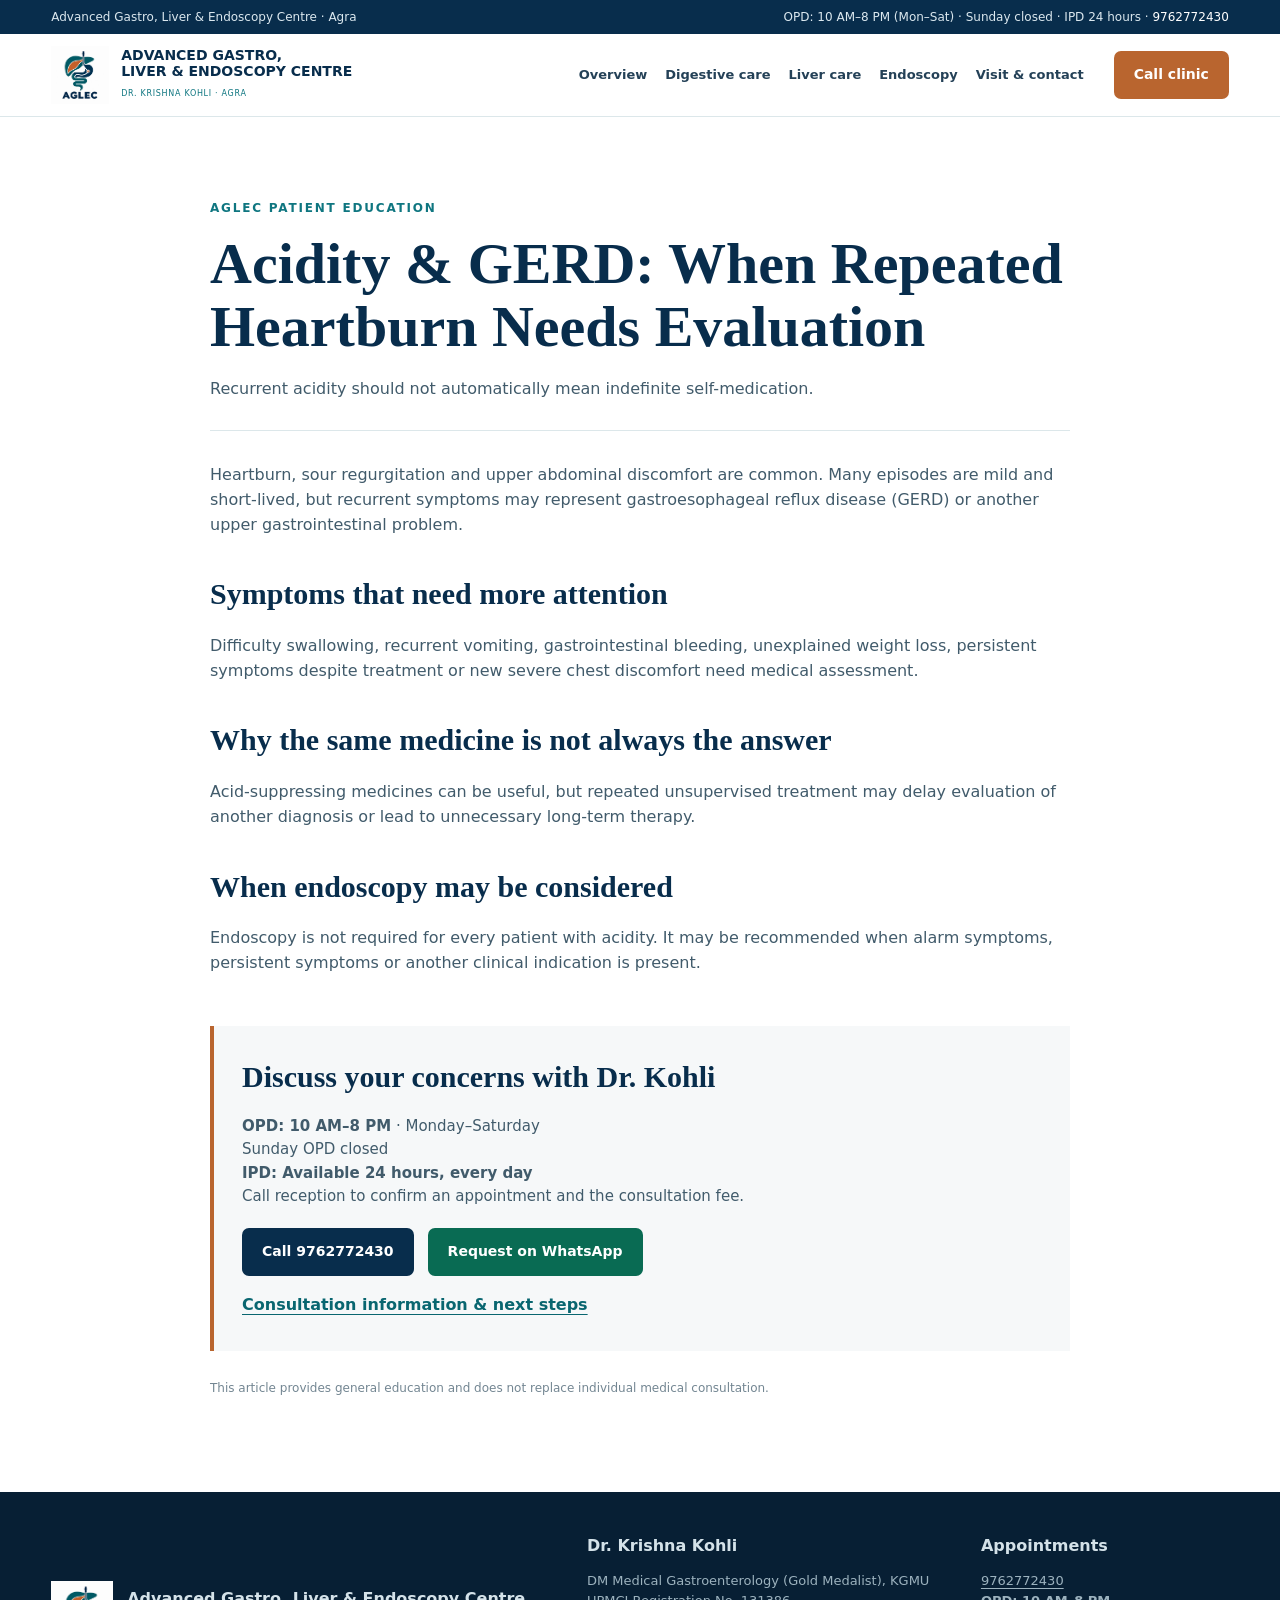
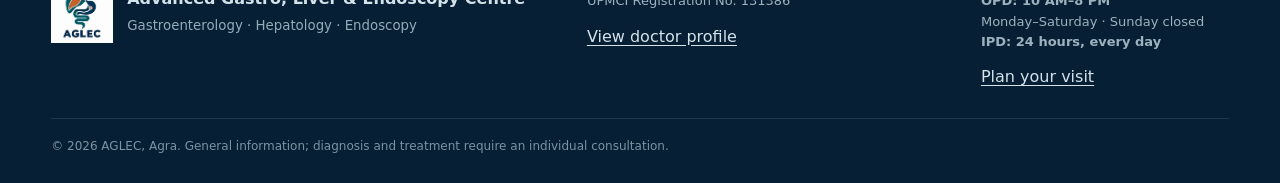
==== commit df7ba918: "Update Dr Kohli OPD hours, 24-hour IPD and digestive services" ====
--- a/blog-acidity-gerd-agra.html
+++ b/blog-acidity-gerd-agra.html
@@ -1,9 +1,8 @@
 <!DOCTYPE html>
+
 <html lang="en-IN"><head>
 <!-- Google Ads tag for Midas Touch account 460-178-3897. -->
-
-
 <meta charset="utf-8"/><meta content="width=device-width, initial-scale=1, viewport-fit=cover" name="viewport"/><meta content="#082d4c" name="theme-color"/><link href="styles.css?v=20261111-1" rel="stylesheet"/><link href="aglec-logo.jpg" rel="icon"/><title>Acidity &amp; GERD: When Repeated Heartburn Needs Evaluation | AGLEC Agra</title><meta content="Recurrent acidity should not automatically mean indefinite self-medication." name="description"/><link href="https://www.bestgastroenterologistinagra.com/blog-acidity-gerd-agra.html" rel="canonical"/><script defer="" src="script.js?v=20261111-1"></script></head><body><a class="skip-link" href="#main-content">Skip to content</a>
-<div class="topbar"><div class="wrap topbar-row"><span>Advanced Gastro, Liver &amp; Endoscopy Centre · Agra</span><span>Monday–Saturday · 1:00–6:30 PM · <a href="tel:+919762772430">9762772430</a></span></div></div>
-<header class="header"><div class="wrap header-row"><a aria-label="AGLEC home" class="brand" href="index.html"><img alt="AGLEC" height="58" src="aglec-logo.jpg" width="58"/><div><strong>ADVANCED GASTRO,<br/>LIVER &amp; ENDOSCOPY CENTRE</strong><small>DR. KRISHNA KOHLI · AGRA</small></div></a><nav aria-label="Main navigation" class="desktop-nav"><a href="index.html">Overview</a><a href="digestive-care-agra.html">Digestive care</a><a href="liver-specialist-agra.html">Liver care</a><a href="endoscopy-agra.html">Endoscopy</a><a href="contact.html">Visit &amp; contact</a></nav><a class="book top-book" href="tel:+919762772430">Call clinic</a><button aria-controls="mobileMenu" aria-expanded="false" aria-label="Open menu" class="menu-btn" id="menuBtn" type="button">Menu</button></div><nav aria-label="Mobile navigation" class="mobile-menu" id="mobileMenu"><a href="index.html">Overview</a><a href="digestive-care-agra.html">Digestive care</a><a href="liver-specialist-agra.html">Liver care</a><a href="endoscopy-agra.html">Endoscopy</a><a href="contact.html">Visit &amp; contact</a></nav></header><main id="main-content"><article class="article wrap"><div class="eyebrow">AGLEC PATIENT EDUCATION</div><h1>Acidity &amp; GERD: When Repeated Heartburn Needs Evaluation</h1><p class="article-deck">Recurrent acidity should not automatically mean indefinite self-medication.</p><p>Heartburn, sour regurgitation and upper abdominal discomfort are common. Many episodes are mild and short-lived, but recurrent symptoms may represent gastroesophageal reflux disease (GERD) or another upper gastrointestinal problem.</p><h2>Symptoms that need more attention</h2><p>Difficulty swallowing, recurrent vomiting, gastrointestinal bleeding, unexplained weight loss, persistent symptoms despite treatment or new severe chest discomfort need medical assessment.</p><h2>Why the same medicine is not always the answer</h2><p>Acid-suppressing medicines can be useful, but repeated unsupervised treatment may delay evaluation of another diagnosis or lead to unnecessary long-term therapy.</p><h2>When endoscopy may be considered</h2><p>Endoscopy is not required for every patient with acidity. It may be recommended when alarm symptoms, persistent symptoms or another clinical indication is present.</p><div class="article-cta"><h2>Discuss your concerns with Dr. Kohli</h2><p>Monday–Saturday · 1:00–6:30 PM. Call reception to confirm an appointment and the consultation fee.</p><div class="actions"><a class="book" href="tel:+919762772430">Call 9762772430</a><a class="whatsapp" href="https://wa.me/919927005959?text=Hello%2C%20I%20would%20like%20to%20request%20an%20appointment%20with%20Dr.%20Krishna%20Kohli%20at%20AGLEC%2C%20Agra.%20Please%20confirm%20the%20consultation%20time%20and%20fee." rel="noopener" target="_blank">Request on WhatsApp</a></div><a class="text-link" href="digestive-care-agra.html">Consultation information &amp; next steps</a></div><p class="article-note">This article provides general education and does not replace individual medical consultation.</p></article></main><footer><div class="wrap footer-grid"><div class="footer-brand"><img alt="AGLEC" height="62" loading="lazy" src="aglec-logo.jpg" width="62"/><div><strong>Advanced Gastro, Liver &amp; Endoscopy Centre</strong><small>Gastroenterology · Hepatology · Endoscopy</small></div></div><div><strong>Dr. Krishna Kohli</strong><p>DM Medical Gastroenterology (Gold Medalist), KGMU<br/>UPMCI Registration No. 131386</p><a href="index.html#doctor">View doctor profile</a></div><div><strong>Appointments</strong><p><a href="tel:+919762772430">9762772430</a><br/>Monday–Saturday · 1:00–6:30 PM</p><a href="contact.html">Plan your visit</a></div></div><div class="wrap copyright">© 2026 AGLEC, Agra. General information; diagnosis and treatment require an individual consultation.</div></footer>
+<div class="topbar"><div class="wrap topbar-row"><span>Advanced Gastro, Liver &amp; Endoscopy Centre · Agra</span><span>OPD: 10 AM–8 PM (Mon–Sat) · Sunday closed · IPD 24 hours · <a href="tel:+919762772430">9762772430</a></span></div></div>
+<header class="header"><div class="wrap header-row"><a aria-label="AGLEC home" class="brand" href="index.html"><img alt="AGLEC" height="58" src="aglec-logo.jpg" width="58"/><div><strong>ADVANCED GASTRO,<br/>LIVER &amp; ENDOSCOPY CENTRE</strong><small>DR. KRISHNA KOHLI · AGRA</small></div></a><nav aria-label="Main navigation" class="desktop-nav"><a href="index.html">Overview</a><a href="digestive-care-agra.html">Digestive care</a><a href="liver-specialist-agra.html">Liver care</a><a href="endoscopy-agra.html">Endoscopy</a><a href="contact.html">Visit &amp; contact</a></nav><a class="book top-book" href="tel:+919762772430">Call clinic</a><button aria-controls="mobileMenu" aria-expanded="false" aria-label="Open menu" class="menu-btn" id="menuBtn" type="button">Menu</button></div><nav aria-label="Mobile navigation" class="mobile-menu" id="mobileMenu"><a href="index.html">Overview</a><a href="digestive-care-agra.html">Digestive care</a><a href="liver-specialist-agra.html">Liver care</a><a href="endoscopy-agra.html">Endoscopy</a><a href="contact.html">Visit &amp; contact</a></nav></header><main id="main-content"><article class="article wrap"><div class="eyebrow">AGLEC PATIENT EDUCATION</div><h1>Acidity &amp; GERD: When Repeated Heartburn Needs Evaluation</h1><p class="article-deck">Recurrent acidity should not automatically mean indefinite self-medication.</p><p>Heartburn, sour regurgitation and upper abdominal discomfort are common. Many episodes are mild and short-lived, but recurrent symptoms may represent gastroesophageal reflux disease (GERD) or another upper gastrointestinal problem.</p><h2>Symptoms that need more attention</h2><p>Difficulty swallowing, recurrent vomiting, gastrointestinal bleeding, unexplained weight loss, persistent symptoms despite treatment or new severe chest discomfort need medical assessment.</p><h2>Why the same medicine is not always the answer</h2><p>Acid-suppressing medicines can be useful, but repeated unsupervised treatment may delay evaluation of another diagnosis or lead to unnecessary long-term therapy.</p><h2>When endoscopy may be considered</h2><p>Endoscopy is not required for every patient with acidity. It may be recommended when alarm symptoms, persistent symptoms or another clinical indication is present.</p><div class="article-cta"><h2>Discuss your concerns with Dr. Kohli</h2><p><strong>OPD: 10 AM–8 PM</strong> · Monday–Saturday<br/>Sunday OPD closed<br/><strong>IPD: Available 24 hours, every day</strong><br/>Call reception to confirm an appointment and the consultation fee.</p><div class="actions"><a class="book" href="tel:+919762772430">Call 9762772430</a><a class="whatsapp" href="https://wa.me/919927005959?text=Hello%2C%20I%20would%20like%20to%20request%20an%20appointment%20with%20Dr.%20Krishna%20Kohli%20at%20AGLEC%2C%20Agra.%20Please%20confirm%20the%20consultation%20time%20and%20fee." rel="noopener" target="_blank">Request on WhatsApp</a></div><a class="text-link" href="digestive-care-agra.html">Consultation information &amp; next steps</a></div><p class="article-note">This article provides general education and does not replace individual medical consultation.</p></article></main><footer><div class="wrap footer-grid"><div class="footer-brand"><img alt="AGLEC" height="62" loading="lazy" src="aglec-logo.jpg" width="62"/><div><strong>Advanced Gastro, Liver &amp; Endoscopy Centre</strong><small>Gastroenterology · Hepatology · Endoscopy</small></div></div><div><strong>Dr. Krishna Kohli</strong><p>DM Medical Gastroenterology (Gold Medalist), KGMU<br/>UPMCI Registration No. 131386</p><a href="index.html#doctor">View doctor profile</a></div><div><strong>Appointments</strong><p><a href="tel:+919762772430">9762772430</a><br/><strong>OPD: 10 AM–8 PM</strong><br/>Monday–Saturday · Sunday closed<br/><strong>IPD: 24 hours, every day</strong></p><a href="contact.html">Plan your visit</a></div></div><div class="wrap copyright">© 2026 AGLEC, Agra. General information; diagnosis and treatment require an individual consultation.</div></footer>
 <nav aria-label="Quick clinic contact" class="mobile-actions"><a href="tel:+919762772430">Call clinic<strong>9762772430</strong></a><a href="https://wa.me/919927005959?text=Hello%2C%20I%20would%20like%20to%20request%20an%20appointment%20with%20Dr.%20Krishna%20Kohli%20at%20AGLEC%2C%20Agra.%20Please%20confirm%20the%20consultation%20time%20and%20fee." rel="noopener" target="_blank">WhatsApp<strong>Appointment request</strong></a><a href="https://www.google.com/maps/dir/?api=1&amp;destination=Dr.+Krishna+Kohli+-+DM+Gastroenterology+(Gold+Medalist)+KGMU,+Advanced+Superspeciality+Medical+Centre,+12+UGF,+Vijay+Business+World,+Near+Bhagat+Halwai,+Opp.+Kargil+Petrol+Pump,+Agra,+Uttar+Pradesh,+282007&amp;destination_place_id=ChIJNYV8R8t3dDkRwiCrJwYga7k" rel="noopener" target="_blank">Directions<strong>Agra clinic</strong></a></nav></body></html>
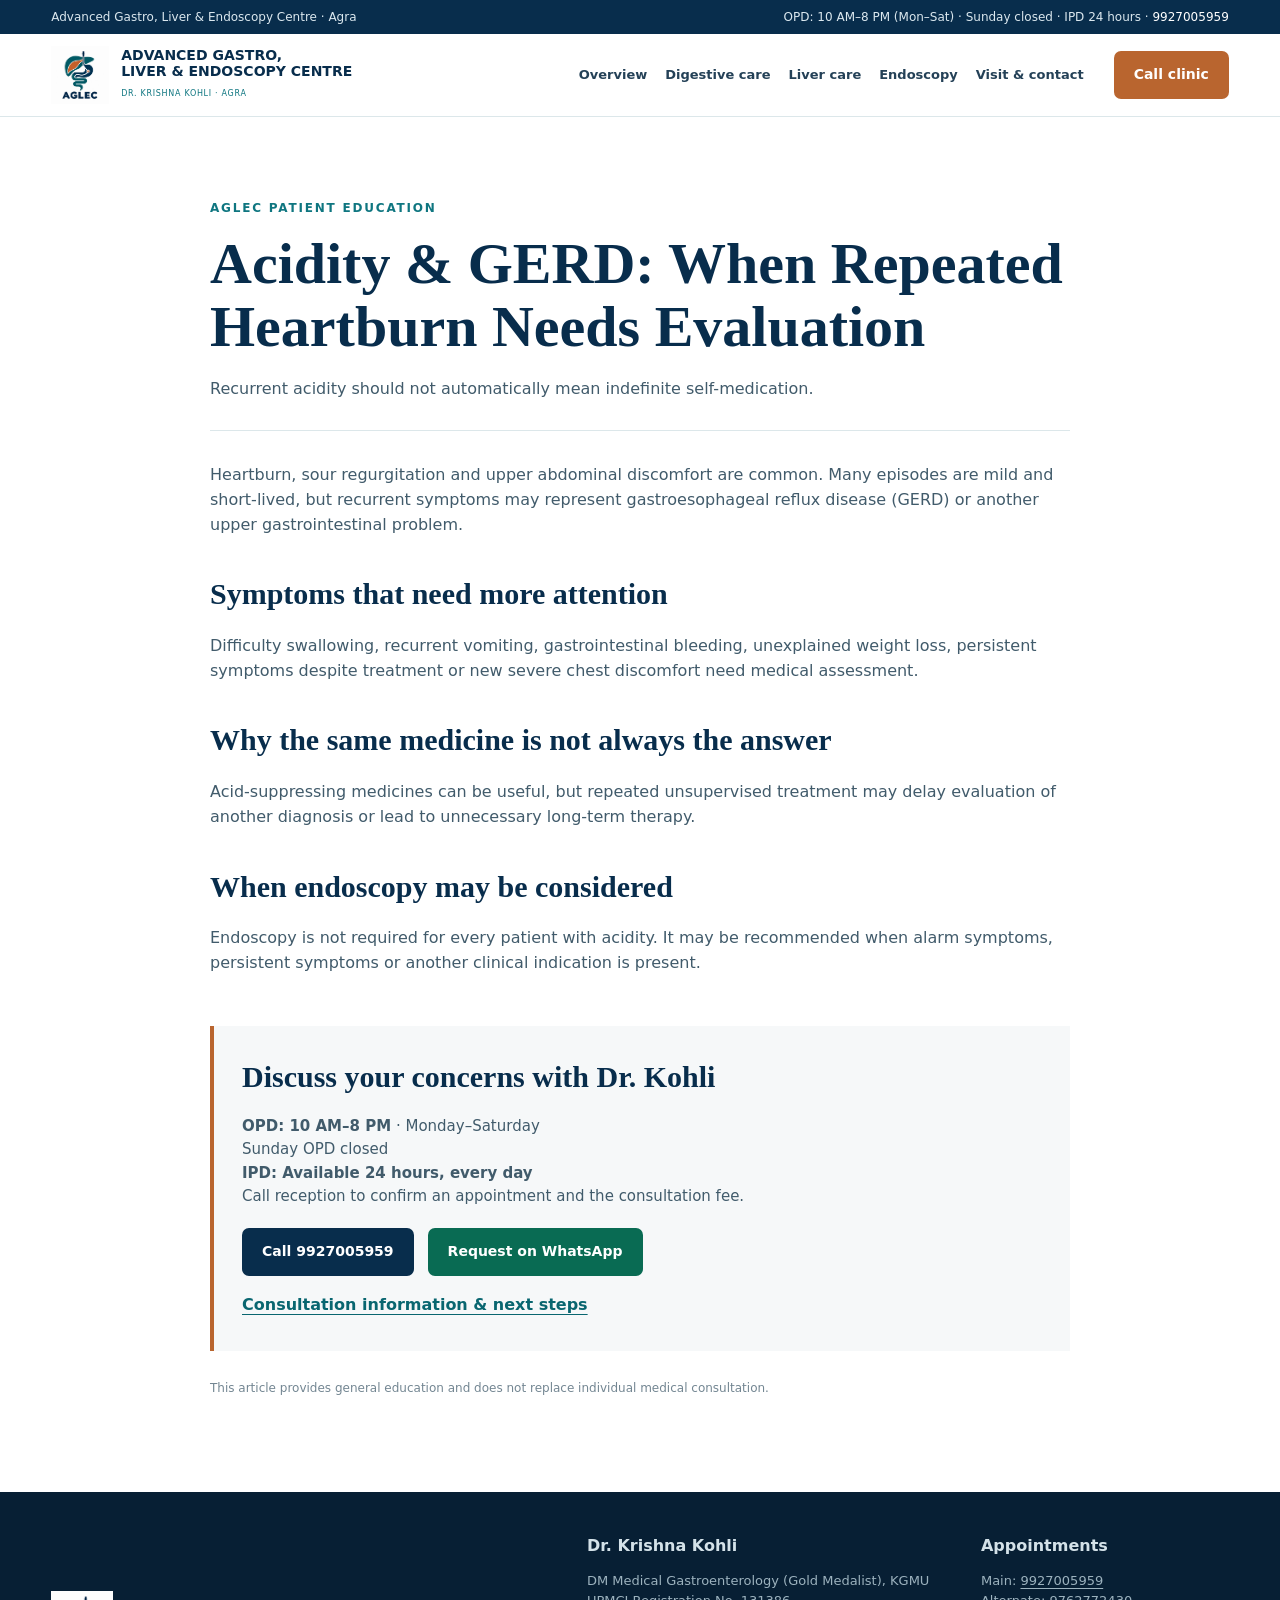
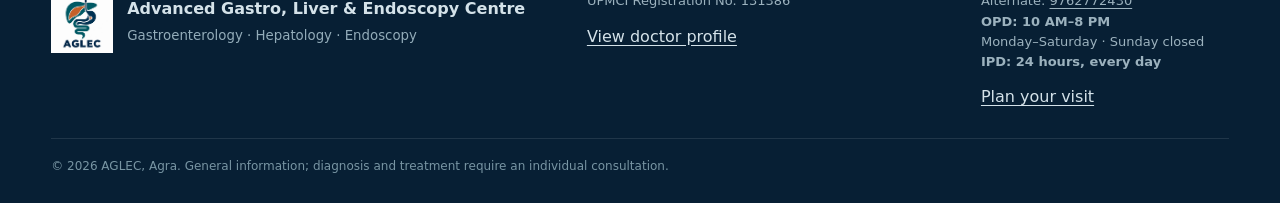
==== commit 89dca4d4: "Make 9927005959 Dr Kohli primary number and 9762772430 alternate" ====
--- a/blog-acidity-gerd-agra.html
+++ b/blog-acidity-gerd-agra.html
@@ -3,6 +3,6 @@
 <html lang="en-IN"><head>
 <!-- Google Ads tag for Midas Touch account 460-178-3897. -->
 <meta charset="utf-8"/><meta content="width=device-width, initial-scale=1, viewport-fit=cover" name="viewport"/><meta content="#082d4c" name="theme-color"/><link href="styles.css?v=20261111-1" rel="stylesheet"/><link href="aglec-logo.jpg" rel="icon"/><title>Acidity &amp; GERD: When Repeated Heartburn Needs Evaluation | AGLEC Agra</title><meta content="Recurrent acidity should not automatically mean indefinite self-medication." name="description"/><link href="https://www.bestgastroenterologistinagra.com/blog-acidity-gerd-agra.html" rel="canonical"/><script defer="" src="script.js?v=20261111-1"></script></head><body><a class="skip-link" href="#main-content">Skip to content</a>
-<div class="topbar"><div class="wrap topbar-row"><span>Advanced Gastro, Liver &amp; Endoscopy Centre · Agra</span><span>OPD: 10 AM–8 PM (Mon–Sat) · Sunday closed · IPD 24 hours · <a href="tel:+919762772430">9762772430</a></span></div></div>
-<header class="header"><div class="wrap header-row"><a aria-label="AGLEC home" class="brand" href="index.html"><img alt="AGLEC" height="58" src="aglec-logo.jpg" width="58"/><div><strong>ADVANCED GASTRO,<br/>LIVER &amp; ENDOSCOPY CENTRE</strong><small>DR. KRISHNA KOHLI · AGRA</small></div></a><nav aria-label="Main navigation" class="desktop-nav"><a href="index.html">Overview</a><a href="digestive-care-agra.html">Digestive care</a><a href="liver-specialist-agra.html">Liver care</a><a href="endoscopy-agra.html">Endoscopy</a><a href="contact.html">Visit &amp; contact</a></nav><a class="book top-book" href="tel:+919762772430">Call clinic</a><button aria-controls="mobileMenu" aria-expanded="false" aria-label="Open menu" class="menu-btn" id="menuBtn" type="button">Menu</button></div><nav aria-label="Mobile navigation" class="mobile-menu" id="mobileMenu"><a href="index.html">Overview</a><a href="digestive-care-agra.html">Digestive care</a><a href="liver-specialist-agra.html">Liver care</a><a href="endoscopy-agra.html">Endoscopy</a><a href="contact.html">Visit &amp; contact</a></nav></header><main id="main-content"><article class="article wrap"><div class="eyebrow">AGLEC PATIENT EDUCATION</div><h1>Acidity &amp; GERD: When Repeated Heartburn Needs Evaluation</h1><p class="article-deck">Recurrent acidity should not automatically mean indefinite self-medication.</p><p>Heartburn, sour regurgitation and upper abdominal discomfort are common. Many episodes are mild and short-lived, but recurrent symptoms may represent gastroesophageal reflux disease (GERD) or another upper gastrointestinal problem.</p><h2>Symptoms that need more attention</h2><p>Difficulty swallowing, recurrent vomiting, gastrointestinal bleeding, unexplained weight loss, persistent symptoms despite treatment or new severe chest discomfort need medical assessment.</p><h2>Why the same medicine is not always the answer</h2><p>Acid-suppressing medicines can be useful, but repeated unsupervised treatment may delay evaluation of another diagnosis or lead to unnecessary long-term therapy.</p><h2>When endoscopy may be considered</h2><p>Endoscopy is not required for every patient with acidity. It may be recommended when alarm symptoms, persistent symptoms or another clinical indication is present.</p><div class="article-cta"><h2>Discuss your concerns with Dr. Kohli</h2><p><strong>OPD: 10 AM–8 PM</strong> · Monday–Saturday<br/>Sunday OPD closed<br/><strong>IPD: Available 24 hours, every day</strong><br/>Call reception to confirm an appointment and the consultation fee.</p><div class="actions"><a class="book" href="tel:+919762772430">Call 9762772430</a><a class="whatsapp" href="https://wa.me/919927005959?text=Hello%2C%20I%20would%20like%20to%20request%20an%20appointment%20with%20Dr.%20Krishna%20Kohli%20at%20AGLEC%2C%20Agra.%20Please%20confirm%20the%20consultation%20time%20and%20fee." rel="noopener" target="_blank">Request on WhatsApp</a></div><a class="text-link" href="digestive-care-agra.html">Consultation information &amp; next steps</a></div><p class="article-note">This article provides general education and does not replace individual medical consultation.</p></article></main><footer><div class="wrap footer-grid"><div class="footer-brand"><img alt="AGLEC" height="62" loading="lazy" src="aglec-logo.jpg" width="62"/><div><strong>Advanced Gastro, Liver &amp; Endoscopy Centre</strong><small>Gastroenterology · Hepatology · Endoscopy</small></div></div><div><strong>Dr. Krishna Kohli</strong><p>DM Medical Gastroenterology (Gold Medalist), KGMU<br/>UPMCI Registration No. 131386</p><a href="index.html#doctor">View doctor profile</a></div><div><strong>Appointments</strong><p><a href="tel:+919762772430">9762772430</a><br/><strong>OPD: 10 AM–8 PM</strong><br/>Monday–Saturday · Sunday closed<br/><strong>IPD: 24 hours, every day</strong></p><a href="contact.html">Plan your visit</a></div></div><div class="wrap copyright">© 2026 AGLEC, Agra. General information; diagnosis and treatment require an individual consultation.</div></footer>
-<nav aria-label="Quick clinic contact" class="mobile-actions"><a href="tel:+919762772430">Call clinic<strong>9762772430</strong></a><a href="https://wa.me/919927005959?text=Hello%2C%20I%20would%20like%20to%20request%20an%20appointment%20with%20Dr.%20Krishna%20Kohli%20at%20AGLEC%2C%20Agra.%20Please%20confirm%20the%20consultation%20time%20and%20fee." rel="noopener" target="_blank">WhatsApp<strong>Appointment request</strong></a><a href="https://www.google.com/maps/dir/?api=1&amp;destination=Dr.+Krishna+Kohli+-+DM+Gastroenterology+(Gold+Medalist)+KGMU,+Advanced+Superspeciality+Medical+Centre,+12+UGF,+Vijay+Business+World,+Near+Bhagat+Halwai,+Opp.+Kargil+Petrol+Pump,+Agra,+Uttar+Pradesh,+282007&amp;destination_place_id=ChIJNYV8R8t3dDkRwiCrJwYga7k" rel="noopener" target="_blank">Directions<strong>Agra clinic</strong></a></nav></body></html>
+<div class="topbar"><div class="wrap topbar-row"><span>Advanced Gastro, Liver &amp; Endoscopy Centre · Agra</span><span>OPD: 10 AM–8 PM (Mon–Sat) · Sunday closed · IPD 24 hours · <a href="tel:+919927005959">9927005959</a></span></div></div>
+<header class="header"><div class="wrap header-row"><a aria-label="AGLEC home" class="brand" href="index.html"><img alt="AGLEC" height="58" src="aglec-logo.jpg" width="58"/><div><strong>ADVANCED GASTRO,<br/>LIVER &amp; ENDOSCOPY CENTRE</strong><small>DR. KRISHNA KOHLI · AGRA</small></div></a><nav aria-label="Main navigation" class="desktop-nav"><a href="index.html">Overview</a><a href="digestive-care-agra.html">Digestive care</a><a href="liver-specialist-agra.html">Liver care</a><a href="endoscopy-agra.html">Endoscopy</a><a href="contact.html">Visit &amp; contact</a></nav><a class="book top-book" href="tel:+919927005959">Call clinic</a><button aria-controls="mobileMenu" aria-expanded="false" aria-label="Open menu" class="menu-btn" id="menuBtn" type="button">Menu</button></div><nav aria-label="Mobile navigation" class="mobile-menu" id="mobileMenu"><a href="index.html">Overview</a><a href="digestive-care-agra.html">Digestive care</a><a href="liver-specialist-agra.html">Liver care</a><a href="endoscopy-agra.html">Endoscopy</a><a href="contact.html">Visit &amp; contact</a></nav></header><main id="main-content"><article class="article wrap"><div class="eyebrow">AGLEC PATIENT EDUCATION</div><h1>Acidity &amp; GERD: When Repeated Heartburn Needs Evaluation</h1><p class="article-deck">Recurrent acidity should not automatically mean indefinite self-medication.</p><p>Heartburn, sour regurgitation and upper abdominal discomfort are common. Many episodes are mild and short-lived, but recurrent symptoms may represent gastroesophageal reflux disease (GERD) or another upper gastrointestinal problem.</p><h2>Symptoms that need more attention</h2><p>Difficulty swallowing, recurrent vomiting, gastrointestinal bleeding, unexplained weight loss, persistent symptoms despite treatment or new severe chest discomfort need medical assessment.</p><h2>Why the same medicine is not always the answer</h2><p>Acid-suppressing medicines can be useful, but repeated unsupervised treatment may delay evaluation of another diagnosis or lead to unnecessary long-term therapy.</p><h2>When endoscopy may be considered</h2><p>Endoscopy is not required for every patient with acidity. It may be recommended when alarm symptoms, persistent symptoms or another clinical indication is present.</p><div class="article-cta"><h2>Discuss your concerns with Dr. Kohli</h2><p><strong>OPD: 10 AM–8 PM</strong> · Monday–Saturday<br/>Sunday OPD closed<br/><strong>IPD: Available 24 hours, every day</strong><br/>Call reception to confirm an appointment and the consultation fee.</p><div class="actions"><a class="book" href="tel:+919927005959">Call 9927005959</a><a class="whatsapp" href="https://wa.me/919927005959?text=Hello%2C%20I%20would%20like%20to%20request%20an%20appointment%20with%20Dr.%20Krishna%20Kohli%20at%20AGLEC%2C%20Agra.%20Please%20confirm%20the%20consultation%20time%20and%20fee." rel="noopener" target="_blank">Request on WhatsApp</a></div><a class="text-link" href="digestive-care-agra.html">Consultation information &amp; next steps</a></div><p class="article-note">This article provides general education and does not replace individual medical consultation.</p></article></main><footer><div class="wrap footer-grid"><div class="footer-brand"><img alt="AGLEC" height="62" loading="lazy" src="aglec-logo.jpg" width="62"/><div><strong>Advanced Gastro, Liver &amp; Endoscopy Centre</strong><small>Gastroenterology · Hepatology · Endoscopy</small></div></div><div><strong>Dr. Krishna Kohli</strong><p>DM Medical Gastroenterology (Gold Medalist), KGMU<br/>UPMCI Registration No. 131386</p><a href="index.html#doctor">View doctor profile</a></div><div><strong>Appointments</strong><p>Main: <a href="tel:+919927005959">9927005959</a><br/>Alternate: <a href="tel:+919762772430">9762772430</a><br/><strong>OPD: 10 AM–8 PM</strong><br/>Monday–Saturday · Sunday closed<br/><strong>IPD: 24 hours, every day</strong></p><a href="contact.html">Plan your visit</a></div></div><div class="wrap copyright">© 2026 AGLEC, Agra. General information; diagnosis and treatment require an individual consultation.</div></footer>
+<nav aria-label="Quick clinic contact" class="mobile-actions"><a href="tel:+919927005959">Call clinic<strong>9927005959</strong></a><a href="https://wa.me/919927005959?text=Hello%2C%20I%20would%20like%20to%20request%20an%20appointment%20with%20Dr.%20Krishna%20Kohli%20at%20AGLEC%2C%20Agra.%20Please%20confirm%20the%20consultation%20time%20and%20fee." rel="noopener" target="_blank">WhatsApp<strong>Appointment request</strong></a><a href="https://www.google.com/maps/dir/?api=1&amp;destination=Dr.+Krishna+Kohli+-+DM+Gastroenterology+(Gold+Medalist)+KGMU,+Advanced+Superspeciality+Medical+Centre,+12+UGF,+Vijay+Business+World,+Near+Bhagat+Halwai,+Opp.+Kargil+Petrol+Pump,+Agra,+Uttar+Pradesh,+282007&amp;destination_place_id=ChIJNYV8R8t3dDkRwiCrJwYga7k" rel="noopener" target="_blank">Directions<strong>Agra clinic</strong></a></nav></body></html>
